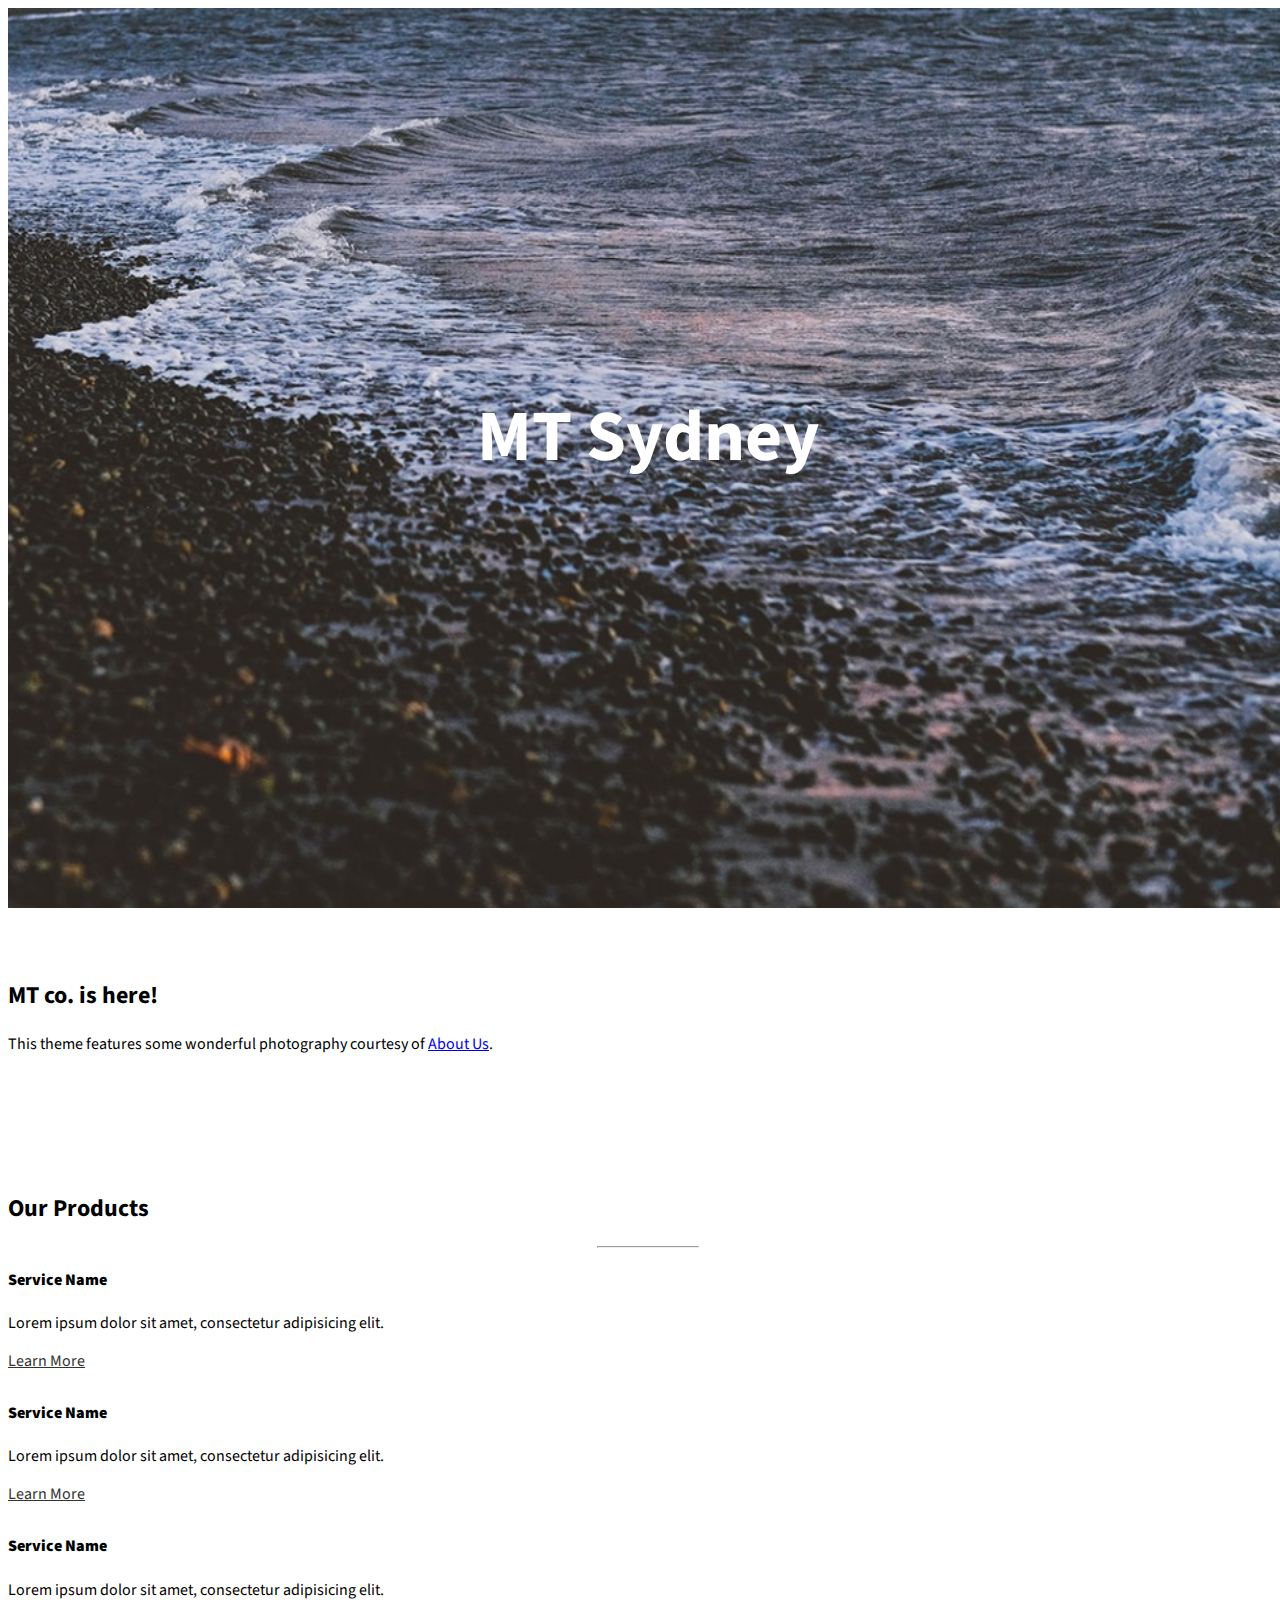
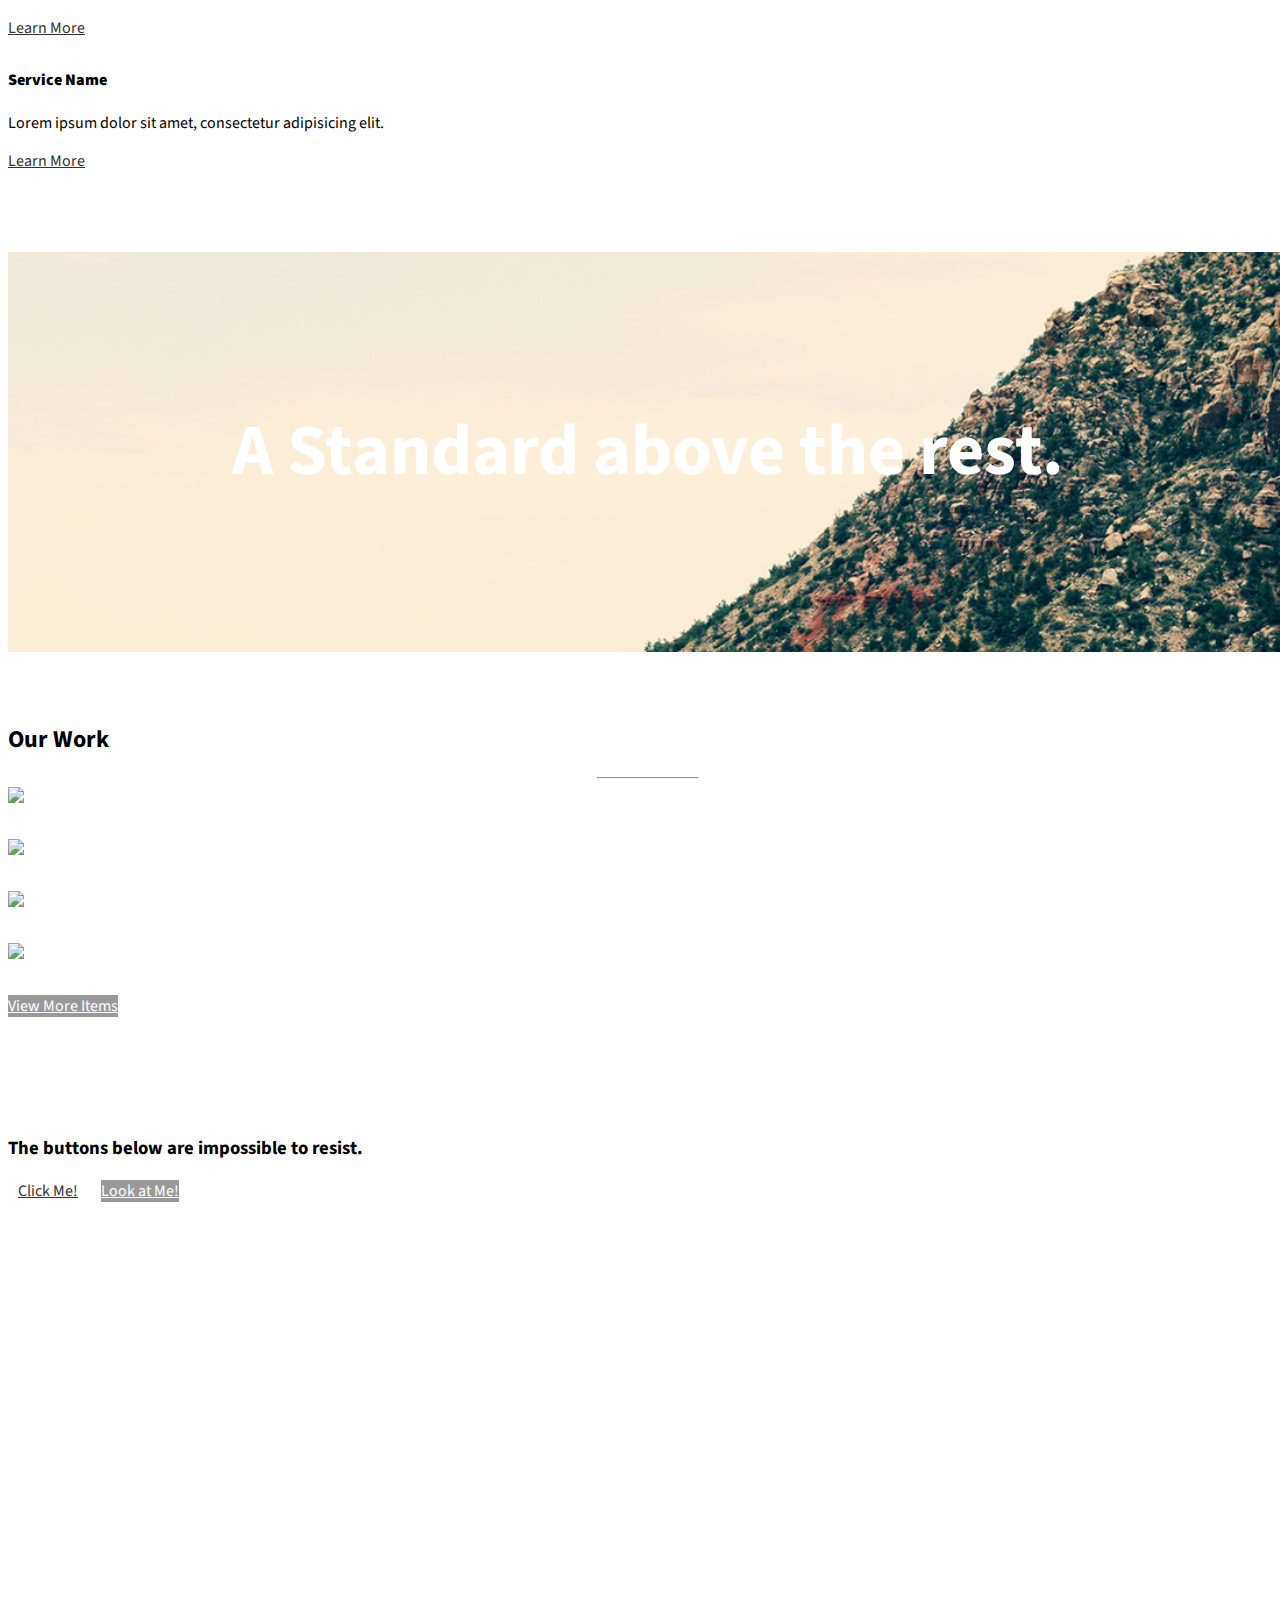
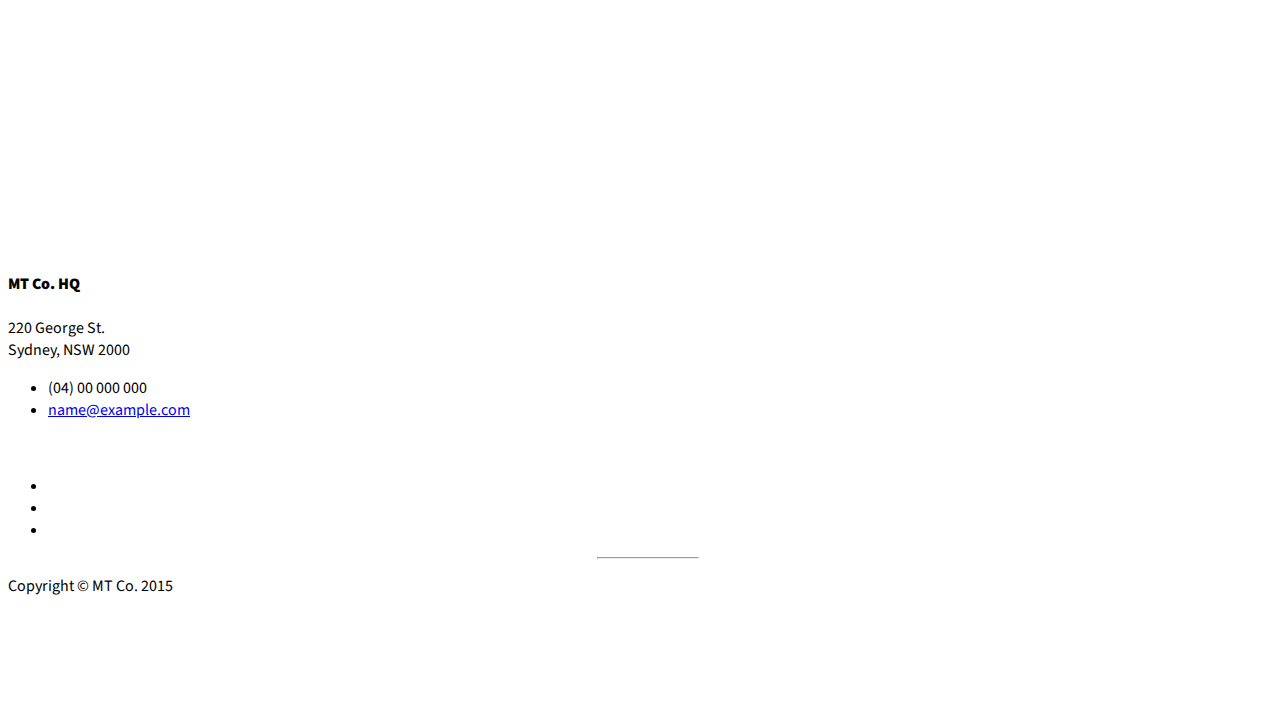
==== index.html @ 74e3252c "index.html" ====
<!DOCTYPE html>
<html lang="en">

<head>

    <meta charset="utf-8">
    <meta http-equiv="X-UA-Compatible" content="IE=edge">
    <meta name="viewport" content="width=device-width, initial-scale=1">
    <meta name="description" content="">
    <meta name="author" content="">

    <title>MT Co.</title>

    <!-- Bootstrap Core CSS -->
    <link href="css/bootstrap.min.css" rel="stylesheet">

    <!-- Custom CSS -->
    <link href="css/stylish-portfolio.css" rel="stylesheet">

    <!-- Custom Fonts -->
    <link href="font-awesome/css/font-awesome.min.css" rel="stylesheet" type="text/css">
    <link href="http://fonts.googleapis.com/css?family=Source+Sans+Pro:300,400,700,300italic,400italic,700italic" rel="stylesheet" type="text/css">

    <!-- Favicon -->
    <link rel="shortcut icon" type="image/x-icon" href="/leaf.ico"/>

    <!-- HTML5 Shim and Respond.js IE8 support of HTML5 elements and media queries -->
    <!-- WARNING: Respond.js doesn't work if you view the page via file:// -->
    <!--[if lt IE 9]>
        <script src="https://oss.maxcdn.com/libs/html5shiv/3.7.0/html5shiv.js"></script>
        <script src="https://oss.maxcdn.com/libs/respond.js/1.4.2/respond.min.js"></script>
    <![endif]-->

</head>

<body>

    <!-- Navigation -->
    <a id="menu-toggle" href="#" class="btn btn-dark btn-lg toggle"><i class="fa fa-bars"></i></a>
    <nav id="sidebar-wrapper">
        <ul class="sidebar-nav">
            <a id="menu-close" href="#" class="btn btn-light btn-lg pull-right toggle"><i class="fa fa-times"></i></a>
            <li class="sidebar-brand">
                <a href="#top"  onclick = $("#menu-close").click(); >Start Bootstrap</a>
            </li>
            <li>
                <a href="#top" onclick = $("#menu-close").click(); >Home</a>
            </li>
            <li>
                <a href="#about" onclick = $("#menu-close").click(); >About</a>
            </li>
            <li>
                <a href="#services" onclick = $("#menu-close").click(); >Services</a>
            </li>
            <li>
                <a href="#portfolio" onclick = $("#menu-close").click(); >Portfolio</a>
            </li>
            <li>
                <a href="#contact" onclick = $("#menu-close").click(); >Contact</a>
            </li>
        </ul>
    </nav>

    <!-- Header -->
    <header id="top" class="header">
        <div class="text-vertical-center">
            <h1>MT Sydney</h1>
            <h3></h3>
            <br>
            <!-- Commenting this out - to be added back in
            <a href="#about" class="btn btn-dark btn-lg">Find Out More</a>
                -->
        </div>
    </header>

    <!-- About -->
    <section id="about" class="about">
        <div class="container">
            <div class="row">
                <div class="col-lg-12 text-center">
                    <h2>MT co. is here!</h2>
                    <p class="lead">This theme features some wonderful photography courtesy of <a target="_blank" href="/about.html">About Us</a>.</p>
                </div>
            </div>
            <!-- /.row -->
        </div>
        <!-- /.container -->
    </section>

    <!-- Services -->
    <!-- The circle icons use Font Awesome's stacked icon classes. For more information, visit http://fontawesome.io/examples/ -->
    <section id="services" class="services bg-primary">
        <div class="container">
            <div class="row text-center">
                <div class="col-lg-10 col-lg-offset-1">
                    <h2>Our Products</h2>
                    <hr class="small">
                    <div class="row">
                        <div class="col-md-3 col-sm-6">
                            <div class="service-item">
                                <span class="fa-stack fa-4x">
                                <i class="fa fa-circle fa-stack-2x"></i>
                                <i class="fa fa-cloud fa-stack-1x text-primary"></i>
                            </span>
                                <h4>
                                    <strong>Service Name</strong>
                                </h4>
                                <p>Lorem ipsum dolor sit amet, consectetur adipisicing elit.</p>
                                <a href="#" class="btn btn-light">Learn More</a>
                            </div>
                        </div>
                        <div class="col-md-3 col-sm-6">
                            <div class="service-item">
                                <span class="fa-stack fa-4x">
                                <i class="fa fa-circle fa-stack-2x"></i>
                                <i class="fa fa-compass fa-stack-1x text-primary"></i>
                            </span>
                                <h4>
                                    <strong>Service Name</strong>
                                </h4>
                                <p>Lorem ipsum dolor sit amet, consectetur adipisicing elit.</p>
                                <a href="#" class="btn btn-light">Learn More</a>
                            </div>
                        </div>
                        <div class="col-md-3 col-sm-6">
                            <div class="service-item">
                                <span class="fa-stack fa-4x">
                                <i class="fa fa-circle fa-stack-2x"></i>
                                <i class="fa fa-flask fa-stack-1x text-primary"></i>
                            </span>
                                <h4>
                                    <strong>Service Name</strong>
                                </h4>
                                <p>Lorem ipsum dolor sit amet, consectetur adipisicing elit.</p>
                                <a href="#" class="btn btn-light">Learn More</a>
                            </div>
                        </div>
                        <div class="col-md-3 col-sm-6">
                            <div class="service-item">
                                <span class="fa-stack fa-4x">
                                <i class="fa fa-circle fa-stack-2x"></i>
                                <i class="fa fa-shield fa-stack-1x text-primary"></i>
                            </span>
                                <h4>
                                    <strong>Service Name</strong>
                                </h4>
                                <p>Lorem ipsum dolor sit amet, consectetur adipisicing elit.</p>
                                <a href="#" class="btn btn-light">Learn More</a>
                            </div>
                        </div>
                    </div>
                    <!-- /.row (nested) -->
                </div>
                <!-- /.col-lg-10 -->
            </div>
            <!-- /.row -->
        </div>
        <!-- /.container -->
    </section>

    <!-- Callout -->
    <aside class="callout">
        <div class="text-vertical-center">
            <h1>A Standard above the rest.</h1>
        </div>
    </aside>

    <!-- Portfolio -->
    <section id="portfolio" class="portfolio">
        <div class="container">
            <div class="row">
                <div class="col-lg-10 col-lg-offset-1 text-center">
                    <h2>Our Work</h2>
                    <hr class="small">
                    <div class="row">
                        <div class="col-md-6">
                            <div class="portfolio-item">
                                <a href="#">
                                    <img class="img-portfolio img-responsive" src="img/portfolio-1.jpg">
                                </a>
                            </div>
                        </div>
                        <div class="col-md-6">
                            <div class="portfolio-item">
                                <a href="#">
                                    <img class="img-portfolio img-responsive" src="img/portfolio-2.jpg">
                                </a>
                            </div>
                        </div>
                        <div class="col-md-6">
                            <div class="portfolio-item">
                                <a href="#">
                                    <img class="img-portfolio img-responsive" src="img/portfolio-3.jpg">
                                </a>
                            </div>
                        </div>
                        <div class="col-md-6">
                            <div class="portfolio-item">
                                <a href="#">
                                    <img class="img-portfolio img-responsive" src="img/portfolio-4.jpg">
                                </a>
                            </div>
                        </div>
                    </div>
                    <!-- /.row (nested) -->
                    <a href="#" class="btn btn-dark">View More Items</a>
                </div>
                <!-- /.col-lg-10 -->
            </div>
            <!-- /.row -->
        </div>
        <!-- /.container -->
    </section>

    <!-- Call to Action -->
    <aside class="call-to-action bg-primary">
        <div class="container">
            <div class="row">
                <div class="col-lg-12 text-center">
                    <h3>The buttons below are impossible to resist.</h3>
                    <a href="#" class="btn btn-lg btn-light">Click Me!</a>
                    <a href="#" class="btn btn-lg btn-dark">Look at Me!</a>
                </div>
            </div>
        </div>
    </aside>

    <!-- Map -->
    <section id="contact" class="map">
        <iframe width="100%" height="100%" frameborder="0" scrolling="no" marginheight="0" marginwidth="0" src="https://maps.google.com/maps?f=q&amp;source=s_q&amp;hl=en&amp;geocode=&amp;q=Twitter,+Inc.,+Market+Street,+San+Francisco,+CA&amp;aq=0&amp;oq=twitter&amp;sll=28.659344,-81.187888&amp;sspn=0.128789,0.264187&amp;ie=UTF8&amp;hq=Twitter,+Inc.,+Market+Street,+San+Francisco,+CA&amp;t=m&amp;z=15&amp;iwloc=A&amp;output=embed"></iframe>
        <br />
        <small>
            <a href="https://maps.google.com/maps?f=q&amp;source=embed&amp;hl=en&amp;geocode=&amp;q=Twitter,+Inc.,+Market+Street,+San+Francisco,+CA&amp;aq=0&amp;oq=twitter&amp;sll=28.659344,-81.187888&amp;sspn=0.128789,0.264187&amp;ie=UTF8&amp;hq=Twitter,+Inc.,+Market+Street,+San+Francisco,+CA&amp;t=m&amp;z=15&amp;iwloc=A"></a>
        </small>
        </iframe>
    </section>

    <!-- Footer -->
    <footer>
        <div class="container">
            <div class="row">
                <div class="col-lg-10 col-lg-offset-1 text-center">
                    <h4><strong>MT Co. HQ</strong>
                    </h4>
                    <p>220 George St.<br>Sydney, NSW 2000</p>
                    <ul class="list-unstyled">
                        <li><i class="fa fa-phone fa-fw"></i> (04) 00 000 000</li>
                        <li><i class="fa fa-envelope-o fa-fw"></i>  <a href="mailto:name@example.com">name@example.com</a>
                        </li>
                    </ul>
                    <br>
                    <ul class="list-inline">
                        <li>
                            <a href="#"><i class="fa fa-facebook fa-fw fa-3x"></i></a>
                        </li>
                        <li>
                            <a href="#"><i class="fa fa-twitter fa-fw fa-3x"></i></a>
                        </li>
                        <li>
                            <a href="#"><i class="fa fa-dribbble fa-fw fa-3x"></i></a>
                        </li>
                    </ul>
                    <hr class="small">
                    <p class="text-muted">Copyright &copy; MT Co. 2015</p>
                </div>
            </div>
        </div>
    </footer>

    <!-- jQuery -->
    <script src="js/jquery.js"></script>

    <!-- Bootstrap Core JavaScript -->
    <script src="js/bootstrap.min.js"></script>

    <!-- Custom Theme JavaScript -->
    <script>
    // Closes the sidebar menu
    $("#menu-close").click(function(e) {
        e.preventDefault();
        $("#sidebar-wrapper").toggleClass("active");
    });

    // Opens the sidebar menu
    $("#menu-toggle").click(function(e) {
        e.preventDefault();
        $("#sidebar-wrapper").toggleClass("active");
    });

    // Scrolls to the selected menu item on the page
    $(function() {
        $('a[href*=#]:not([href=#])').click(function() {
            if (location.pathname.replace(/^\//, '') == this.pathname.replace(/^\//, '') || location.hostname == this.hostname) {

                var target = $(this.hash);
                target = target.length ? target : $('[name=' + this.hash.slice(1) + ']');
                if (target.length) {
                    $('html,body').animate({
                        scrollTop: target.offset().top
                    }, 1000);
                    return false;
                }
            }
        });
    });
    </script>

</body>

</html>
---- css/stylish-portfolio.css ----
/*!
 * Start Bootstrap - Stylish Portfolio Bootstrap Theme (http://startbootstrap.com)
 * Code licensed under the Apache License v2.0.
 * For details, see http://www.apache.org/licenses/LICENSE-2.0.
 */

/* Global Styles */

html,
body {
    width: 100%;
    height: 100%;
}

body {
    font-family: "Source Sans Pro","Helvetica Neue",Helvetica,Arial,sans-serif;
}

.text-vertical-center {
    display: table-cell;
    text-align: center;
    vertical-align: middle;
}

.text-vertical-center h1 {
    margin: 0;
    padding: 0;
    font-size: 4.5em;
    font-weight: 700;
    color: #fff;
    border-color: #000;
    border-width: 4px;
}

/* Custom Button Styles */

.btn-dark {
    border-radius: 0;
    color: #fff;
    background-color: rgba(0,0,0,0.4);
}

.btn-dark:hover,
.btn-dark:focus,
.btn-dark:active {
    color: #fff;
    background-color: rgba(0,0,0,0.7);
}

.btn-light {
    border-radius: 0;
    color: #333;
    background-color: rgb(255,255,255);
}

.btn-light:hover,
.btn-light:focus,
.btn-light:active {
    color: #333;
    background-color: rgba(255,255,255,0.8);
}

/* Custom Horizontal Rule */

hr.small {
    max-width: 100px;
}

/* Side Menu */

#sidebar-wrapper {
    z-index: 1000;
    position: fixed;
    right: 0;
    width: 250px;
    height: 100%;
    margin-right: -250px;
    overflow-y: auto;
    background: #222;
    -webkit-transition: all 0.4s ease 0s;
    -moz-transition: all 0.4s ease 0s;
    -ms-transition: all 0.4s ease 0s;
    -o-transition: all 0.4s ease 0s;
    transition: all 0.4s ease 0s;
}

.sidebar-nav {
    position: absolute;
    top: 0;
    width: 250px;
    margin: 0;
    padding: 0;
    list-style: none;
}

.sidebar-nav li {
    text-indent: 20px;
    line-height: 40px;
}

.sidebar-nav li a {
    display: block;
    text-decoration: none;
    color: #999;
}

.sidebar-nav li a:hover {
    text-decoration: none;
    color: #fff;
    background: rgba(255,255,255,0.2);
}

.sidebar-nav li a:active,
.sidebar-nav li a:focus {
    text-decoration: none;
}

.sidebar-nav > .sidebar-brand {
    height: 55px;
    font-size: 18px;
    line-height: 55px;
}

.sidebar-nav > .sidebar-brand a {
    color: #999;
}

.sidebar-nav > .sidebar-brand a:hover {
    color: #fff;
    background: none;
}

#menu-toggle {
    z-index: 1;
    position: fixed;
    top: 0;
    right: 0;
}

#sidebar-wrapper.active {
    right: 250px;
    width: 250px;
    -webkit-transition: all 0.4s ease 0s;
    -moz-transition: all 0.4s ease 0s;
    -ms-transition: all 0.4s ease 0s;
    -o-transition: all 0.4s ease 0s;
    transition: all 0.4s ease 0s;
}

.toggle {
    margin: 5px 5px 0 0;
}

/* Header */

.header {
    display: table;
    position: relative;
    width: 100%;
    height: 100%;
    background: url(../img/bg1.jpg) no-repeat center center scroll;
    -webkit-background-size: cover;
    -moz-background-size: cover;
    background-size: cover;
    -o-background-size: cover;
}

/* About */

.about {
    padding: 50px 0;
}

/* Services */

.services {
    padding: 50px 0;
}

.service-item {
    margin-bottom: 30px;
}

/* Callout */

.callout {
    display: table;
    width: 100%;
    height: 400px;
    color: #fff;
    background: url(../img/callout1.jpg) no-repeat center center scroll;
    -webkit-background-size: cover;
    -moz-background-size: cover;
    background-size: cover;
    -o-background-size: cover;
}

/* Portfolio */

.portfolio {
    padding: 50px 0;
}

.portfolio-item {
    margin-bottom: 30px;
}

.img-portfolio {
    margin: 0 auto;
}

.img-portfolio:hover {
    opacity: 0.8;
}

/* Call to Action */

.call-to-action {
    padding: 50px 0;
}

.call-to-action .btn {
    margin: 10px;
}

/* Map */

.map {
    height: 500px;
}

@media(max-width:768px) {
    .map {
        height: 75%;
    }
}

/* Footer */

footer {
    padding: 100px 0;
}
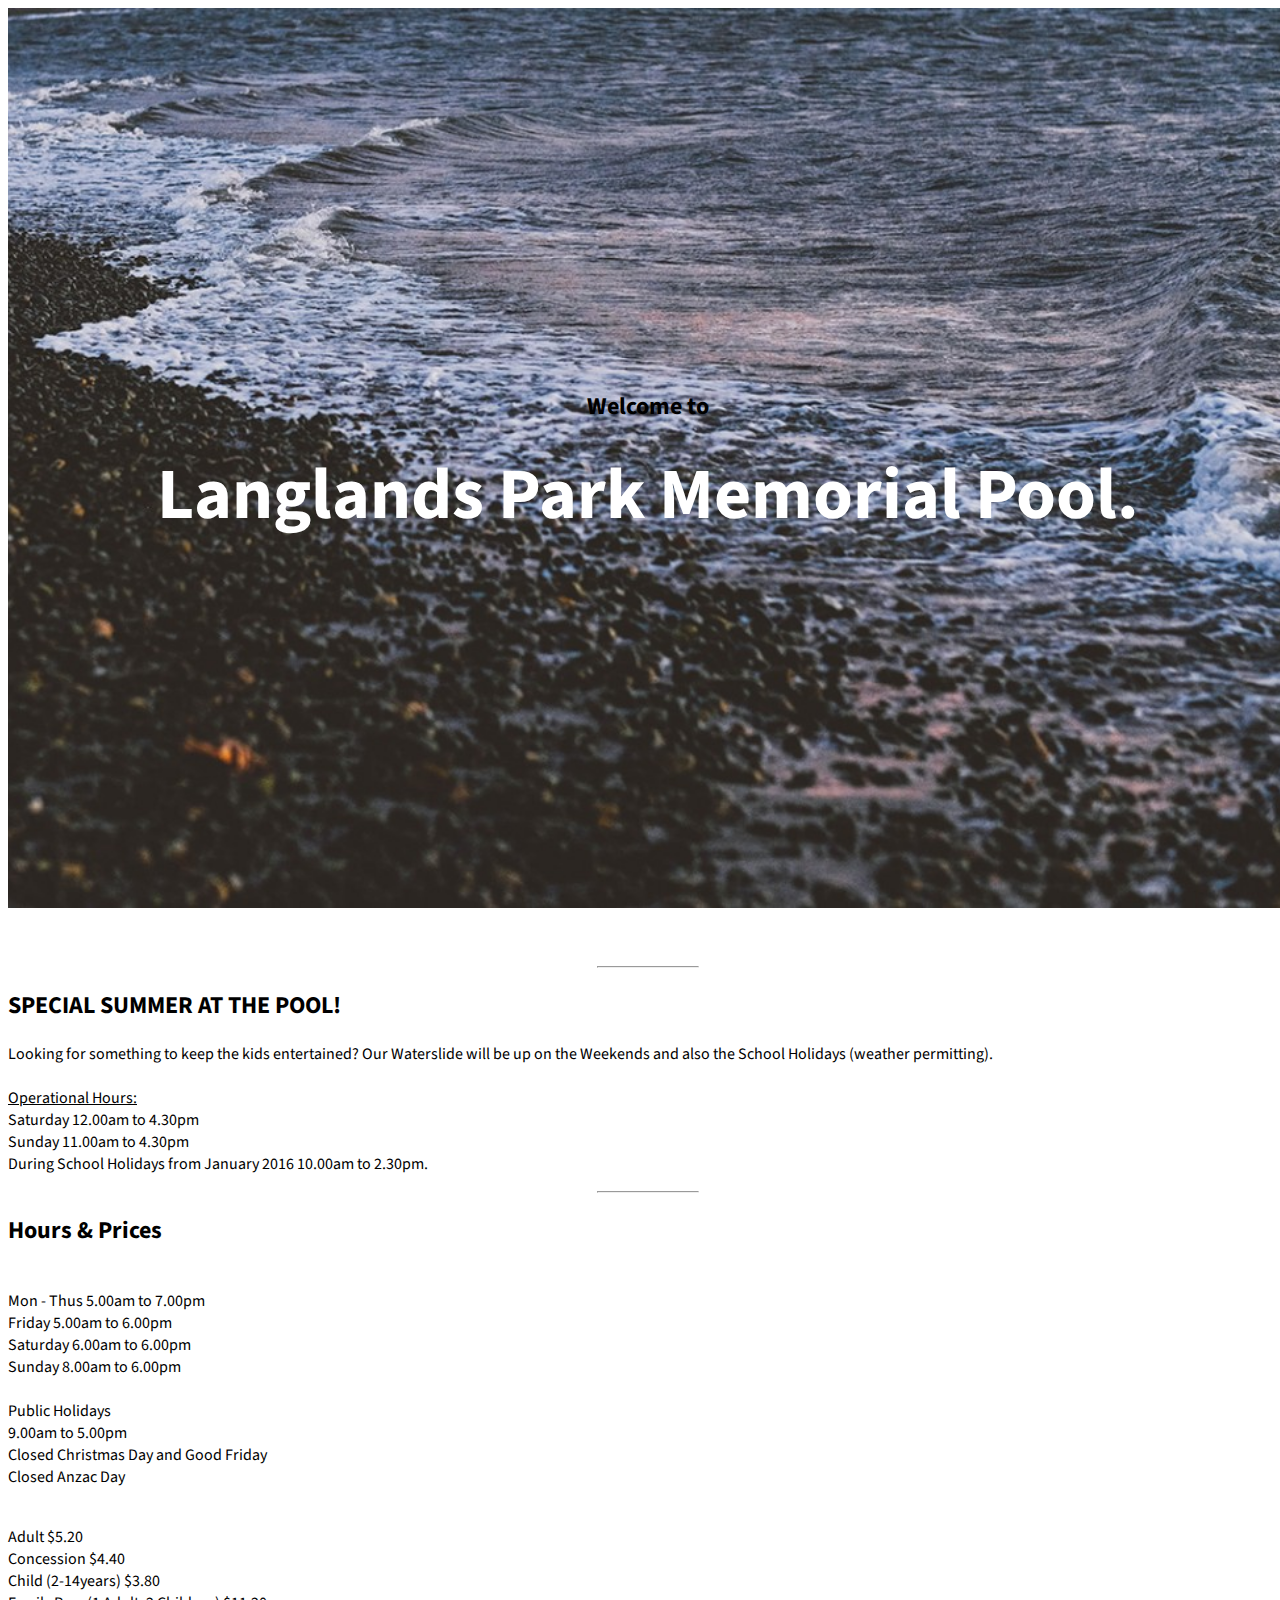
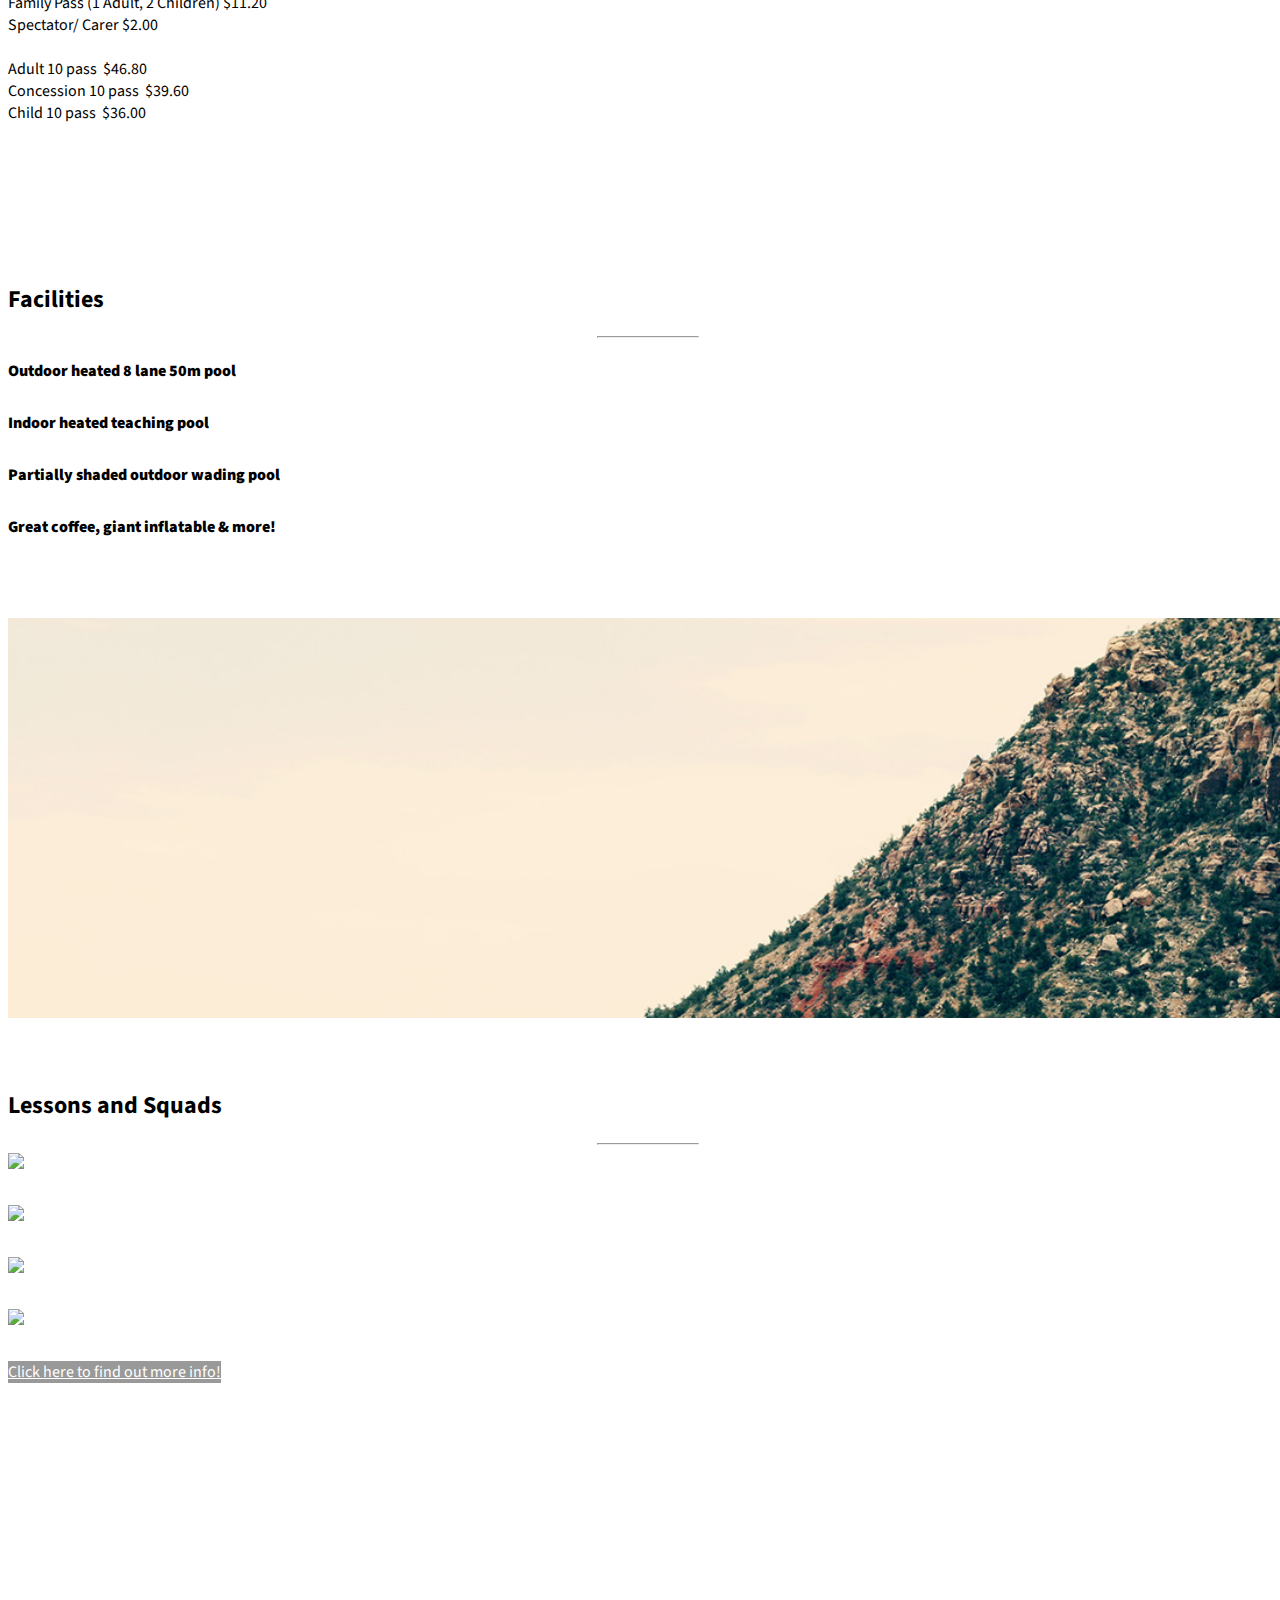
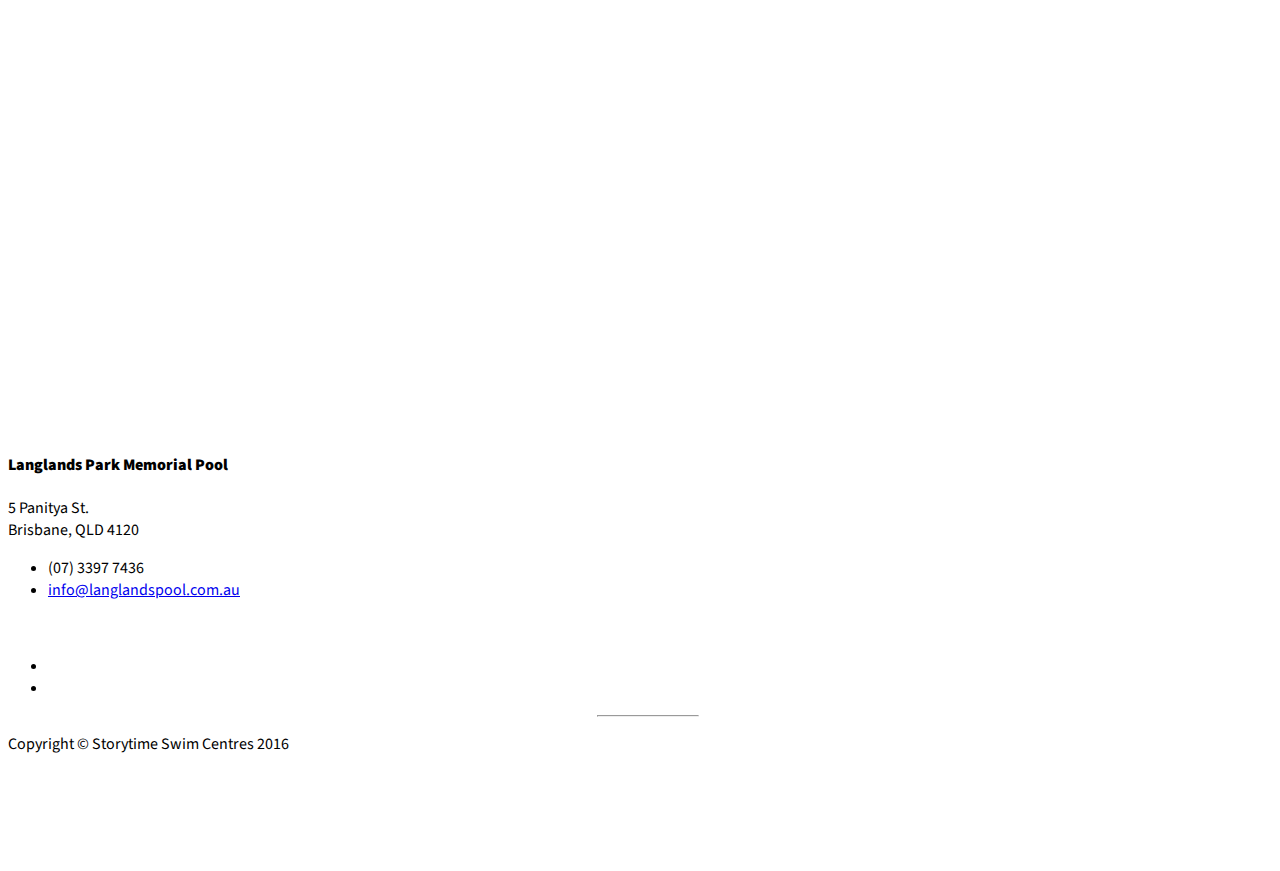
==== commit e583ae9e: "Update index.html" ====
--- a/index.html
+++ b/index.html
@@ -9,17 +9,18 @@
     <meta name="description" content="">
     <meta name="author" content="">
 
-    <title>MT Co.</title>
+    <title>Home | Langlands Park Memorial Pool</title>
 
     <!-- Bootstrap Core CSS -->
     <link href="css/bootstrap.min.css" rel="stylesheet">
 
     <!-- Custom CSS -->
-    <link href="css/stylish-portfolio.css" rel="stylesheet">
+    <link href="css/custom.css" rel="stylesheet">
 
     <!-- Custom Fonts -->
     <link href="font-awesome/css/font-awesome.min.css" rel="stylesheet" type="text/css">
     <link href="http://fonts.googleapis.com/css?family=Source+Sans+Pro:300,400,700,300italic,400italic,700italic" rel="stylesheet" type="text/css">
+    <link href='https://fonts.googleapis.com/css?family=Lobster' rel='stylesheet' type='text/css'>
 
     <!-- Favicon -->
     <link rel="shortcut icon" type="image/x-icon" href="/leaf.ico"/>
@@ -41,50 +42,81 @@
         <ul class="sidebar-nav">
             <a id="menu-close" href="#" class="btn btn-light btn-lg pull-right toggle"><i class="fa fa-times"></i></a>
             <li class="sidebar-brand">
-                <a href="#top"  onclick = $("#menu-close").click(); >Start Bootstrap</a>
-            </li>
-            <li>
-                <a href="#top" onclick = $("#menu-close").click(); >Home</a>
-            </li>
-            <li>
-                <a href="#about" onclick = $("#menu-close").click(); >About</a>
-            </li>
-            <li>
-                <a href="#services" onclick = $("#menu-close").click(); >Services</a>
-            </li>
-            <li>
-                <a href="#portfolio" onclick = $("#menu-close").click(); >Portfolio</a>
+                <a href="#top"  onclick = $("#menu-close").click(); >Home</a>
+            </li>
+            <li>
+                <a href="#about" onclick = $("#menu-close").click(); >Hours & Prices</a>
+            </li>
+            <li>
+                <a href="#services" onclick = $("#menu-close").click(); >Facilities</a>
+            </li>
+            <li>
+                <a href="#tuition" onclick = $("#menu-close").click(); >Lessons & Squads</a>
+            </li>
+            <li>
+                <a href="/news.html" onclick = $("#menu-close").click(); >News</a>
             </li>
             <li>
                 <a href="#contact" onclick = $("#menu-close").click(); >Contact</a>
             </li>
         </ul>
-    </nav>
+    </nav> 
 
     <!-- Header -->
-    <header id="top" class="header">
-        <div class="text-vertical-center">
-            <h1>MT Sydney</h1>
-            <h3></h3>
-            <br>
-            <!-- Commenting this out - to be added back in
-            <a href="#about" class="btn btn-dark btn-lg">Find Out More</a>
-                -->
-        </div>
-    </header>
+    <header id="top" class="header">           
+            <div class="text-vertical-center">
+                <br><h2>Welcome to</h2><h1>Langlands Park Memorial Pool.</h1>
+                <br>
+                <!-- <a href="/about.html" class="btn btn-dark btn-lg">What's been happening?</a> -->
+            </div>
+    </header>   
 
     <!-- About -->
     <section id="about" class="about">
         <div class="container">
             <div class="row">
                 <div class="col-lg-12 text-center">
-                    <h2>MT co. is here!</h2>
-                    <p class="lead">This theme features some wonderful photography courtesy of <a target="_blank" href="/about.html">About Us</a>.</p>
+                    <hr class="small">
+                        <h2>SPECIAL SUMMER AT THE POOL!</h2>
+                        <p class="lead">Looking for something to keep the kids entertained? Our Waterslide will be up on the Weekends and also the School Holidays (weather permitting). 
+                        <br>
+                        <br><u>Operational Hours:</u>
+                        <br>Saturday     12.00am to 4.30pm
+                        <br>Sunday   11.00am to 4.30pm
+                        <br>During School Holidays from January 2016     10.00am to 2.30pm.</p>
+                        <hr class="small">
+                        <h2>Hours & Prices</h2>
+                    <div class="col-md-6 text-center">
+                        <p class="lead">
+                            <br>Mon - Thus 5.00am to 7.00pm 
+                            <br>Friday 5.00am to 6.00pm 
+                            <br>Saturday 6.00am to 6.00pm 
+                            <br>Sunday 8.00am to 6.00pm 
+                            <br>
+                            <br>Public Holidays 
+                            <br>9.00am to 5.00pm
+                            <br>Closed Christmas Day and Good Friday
+                            <br>Closed Anzac Day
+                        </p>
+                    </div>
+                    <div class="col-md-6 text-center">
+                        <p class="lead">
+                            <br>Adult $5.20
+                            <br>Concession $4.40 
+                            <br>Child (2-14years) $3.80
+                            <br>Family Pass (1 Adult, 2 Children) $11.20 
+                            <br>Spectator/ Carer  $2.00 
+                            <br>
+                            <br>Adult 10 pass &nbsp;$46.80 
+                            <br>Concession 10 pass &nbsp;$39.60 
+                            <br>Child 10 pass   &nbsp;$36.00 
+                            <br>
+                            <br>
+                        </p>
+                    </div>
                 </div>
             </div>
-            <!-- /.row -->
         </div>
-        <!-- /.container -->
     </section>
 
     <!-- Services -->
@@ -93,59 +125,59 @@
         <div class="container">
             <div class="row text-center">
                 <div class="col-lg-10 col-lg-offset-1">
-                    <h2>Our Products</h2>
+                    <h2>Facilities</h2>
                     <hr class="small">
                     <div class="row">
                         <div class="col-md-3 col-sm-6">
                             <div class="service-item">
                                 <span class="fa-stack fa-4x">
                                 <i class="fa fa-circle fa-stack-2x"></i>
-                                <i class="fa fa-cloud fa-stack-1x text-primary"></i>
+                                <i class="fa fa-sliders fa-stack-1x text-primary"></i>
                             </span>
                                 <h4>
-                                    <strong>Service Name</strong>
+                                    <strong>Outdoor heated 8 lane 50m pool</strong>
                                 </h4>
-                                <p>Lorem ipsum dolor sit amet, consectetur adipisicing elit.</p>
-                                <a href="#" class="btn btn-light">Learn More</a>
+                                <!-- <p>Lorem ipsum dolor sit amet, consectetur adipisicing elit.</p>
+                                <a href="#" class="btn btn-light">Learn More</a> -->
                             </div>
                         </div>
                         <div class="col-md-3 col-sm-6">
                             <div class="service-item">
                                 <span class="fa-stack fa-4x">
                                 <i class="fa fa-circle fa-stack-2x"></i>
-                                <i class="fa fa-compass fa-stack-1x text-primary"></i>
+                                <i class="fa fa-users fa-stack-1x text-primary"></i>
                             </span>
                                 <h4>
-                                    <strong>Service Name</strong>
+                                    <strong>Indoor heated teaching pool</strong>
                                 </h4>
-                                <p>Lorem ipsum dolor sit amet, consectetur adipisicing elit.</p>
-                                <a href="#" class="btn btn-light">Learn More</a>
+                                <!-- <p>Lorem ipsum dolor sit amet, consectetur adipisicing elit.</p>
+                                <a href="#" class="btn btn-light">Learn More</a> -->
                             </div>
                         </div>
                         <div class="col-md-3 col-sm-6">
                             <div class="service-item">
                                 <span class="fa-stack fa-4x">
                                 <i class="fa fa-circle fa-stack-2x"></i>
-                                <i class="fa fa-flask fa-stack-1x text-primary"></i>
+                                <i class="fa fa-life-ring fa-stack-1x text-primary"></i>
                             </span>
                                 <h4>
-                                    <strong>Service Name</strong>
+                                    <strong>Partially shaded outdoor wading pool</strong>
                                 </h4>
-                                <p>Lorem ipsum dolor sit amet, consectetur adipisicing elit.</p>
-                                <a href="#" class="btn btn-light">Learn More</a>
+                                <!-- <p>Lorem ipsum dolor sit amet, consectetur adipisicing elit.</p>
+                                <a href="#" class="btn btn-light">Learn More</a> -->
                             </div>
                         </div>
                         <div class="col-md-3 col-sm-6">
                             <div class="service-item">
                                 <span class="fa-stack fa-4x">
                                 <i class="fa fa-circle fa-stack-2x"></i>
-                                <i class="fa fa-shield fa-stack-1x text-primary"></i>
+                                <i class="fa fa-coffee fa-stack-1x text-primary"></i>
                             </span>
                                 <h4>
-                                    <strong>Service Name</strong>
+                                    <strong>Great coffee, giant inflatable & more!</strong>
                                 </h4>
-                                <p>Lorem ipsum dolor sit amet, consectetur adipisicing elit.</p>
-                                <a href="#" class="btn btn-light">Learn More</a>
+                                <!-- <p>Lorem ipsum dolor sit amet, consectetur adipisicing elit.</p>
+                                <a href="#" class="btn btn-light">Learn More</a> -->
                             </div>
                         </div>
                     </div>
@@ -159,51 +191,51 @@
     </section>
 
     <!-- Callout -->
-    <aside class="callout">
-        <div class="text-vertical-center">
-            <h1>A Standard above the rest.</h1>
-        </div>
-    </aside>
-
-    <!-- Portfolio -->
-    <section id="portfolio" class="portfolio">
+    <section id="tuition">
+        <aside class="callout">
+            <div class="text-vertical-center">
+            </div>
+        </aside>
+    </section>
+
+    <!-- Tuition -->
+    <section id="tuition" class="portfolio">
         <div class="container">
             <div class="row">
                 <div class="col-lg-10 col-lg-offset-1 text-center">
-                    <h2>Our Work</h2>
+                    <h2>Lessons and Squads</h2>
                     <hr class="small">
                     <div class="row">
                         <div class="col-md-6">
                             <div class="portfolio-item">
-                                <a href="#">
+                                <a href="/tuition.html#lessons">
                                     <img class="img-portfolio img-responsive" src="img/portfolio-1.jpg">
                                 </a>
                             </div>
                         </div>
                         <div class="col-md-6">
                             <div class="portfolio-item">
-                                <a href="#">
+                                <a href="/tuition.html#juniorsquads">
                                     <img class="img-portfolio img-responsive" src="img/portfolio-2.jpg">
                                 </a>
                             </div>
                         </div>
                         <div class="col-md-6">
                             <div class="portfolio-item">
-                                <a href="#">
+                                <a href="/tuition.html#squads">
                                     <img class="img-portfolio img-responsive" src="img/portfolio-3.jpg">
-                                </a>
                             </div>
                         </div>
                         <div class="col-md-6">
                             <div class="portfolio-item">
-                                <a href="#">
+                                <a href="/tuition.html#adultlessons">
                                     <img class="img-portfolio img-responsive" src="img/portfolio-4.jpg">
                                 </a>
                             </div>
                         </div>
                     </div>
                     <!-- /.row (nested) -->
-                    <a href="#" class="btn btn-dark">View More Items</a>
+                    <a href="" class="btn btn-dark">Click here to find out more info!</a> 
                 </div>
                 <!-- /.col-lg-10 -->
             </div>
@@ -212,25 +244,12 @@
         <!-- /.container -->
     </section>
 
-    <!-- Call to Action -->
-    <aside class="call-to-action bg-primary">
-        <div class="container">
-            <div class="row">
-                <div class="col-lg-12 text-center">
-                    <h3>The buttons below are impossible to resist.</h3>
-                    <a href="#" class="btn btn-lg btn-light">Click Me!</a>
-                    <a href="#" class="btn btn-lg btn-dark">Look at Me!</a>
-                </div>
-            </div>
-        </div>
-    </aside>
-
     <!-- Map -->
     <section id="contact" class="map">
-        <iframe width="100%" height="100%" frameborder="0" scrolling="no" marginheight="0" marginwidth="0" src="https://maps.google.com/maps?f=q&amp;source=s_q&amp;hl=en&amp;geocode=&amp;q=Twitter,+Inc.,+Market+Street,+San+Francisco,+CA&amp;aq=0&amp;oq=twitter&amp;sll=28.659344,-81.187888&amp;sspn=0.128789,0.264187&amp;ie=UTF8&amp;hq=Twitter,+Inc.,+Market+Street,+San+Francisco,+CA&amp;t=m&amp;z=15&amp;iwloc=A&amp;output=embed"></iframe>
+        <iframe width="100%" height="100%" frameborder="0" scrolling="no" marginheight="0" marginwidth="0" src="https://www.google.com/maps/embed/v1/place?q=place_id:Ei01IFBhbml0eWEgU3QsIEdyZWVuc2xvcGVzIFFMRCA0MTIwLCBBdXN0cmFsaWE&key=AIzaSyB8RMGSIqha8WCF9WkzuUffx4-AxcNEzUE"></iframe>
         <br />
         <small>
-            <a href="https://maps.google.com/maps?f=q&amp;source=embed&amp;hl=en&amp;geocode=&amp;q=Twitter,+Inc.,+Market+Street,+San+Francisco,+CA&amp;aq=0&amp;oq=twitter&amp;sll=28.659344,-81.187888&amp;sspn=0.128789,0.264187&amp;ie=UTF8&amp;hq=Twitter,+Inc.,+Market+Street,+San+Francisco,+CA&amp;t=m&amp;z=15&amp;iwloc=A"></a>
+            <a href="https://www.google.com/maps/embed/v1/place?q=place_id:Ei01IFBhbml0eWEgU3QsIEdyZWVuc2xvcGVzIFFMRCA0MTIwLCBBdXN0cmFsaWE&key=AIzaSyB8RMGSIqha8WCF9WkzuUffx4-AxcNEzUE"></a>
         </small>
         </iframe>
     </section>
@@ -240,28 +259,25 @@
         <div class="container">
             <div class="row">
                 <div class="col-lg-10 col-lg-offset-1 text-center">
-                    <h4><strong>MT Co. HQ</strong>
+                    <h4><strong>Langlands Park Memorial Pool</strong>
                     </h4>
-                    <p>220 George St.<br>Sydney, NSW 2000</p>
+                    <p>5 Panitya St.<br>Brisbane, QLD 4120</p>
                     <ul class="list-unstyled">
-                        <li><i class="fa fa-phone fa-fw"></i> (04) 00 000 000</li>
-                        <li><i class="fa fa-envelope-o fa-fw"></i>  <a href="mailto:name@example.com">name@example.com</a>
+                        <li><i class="fa fa-phone fa-fw"></i>(07) 3397 7436</li>
+                        <li><i class="fa fa-envelope-o fa-fw"></i>  <a href="mailto:info@langlandspool.com.au">info@langlandspool.com.au</a>
                         </li>
                     </ul>
                     <br>
                     <ul class="list-inline">
                         <li>
-                            <a href="#"><i class="fa fa-facebook fa-fw fa-3x"></i></a>
+                            <a href="https://www.facebook.com/Langlands-Park-Memorial-Pool-1642697295963196/" target="_blank"><i class="fa fa-facebook fa-fw fa-3x"></i></a>
                         </li>
                         <li>
-                            <a href="#"><i class="fa fa-twitter fa-fw fa-3x"></i></a>
-                        </li>
-                        <li>
-                            <a href="#"><i class="fa fa-dribbble fa-fw fa-3x"></i></a>
+                            <a href="https://www.instagram.com/swimlpmp/" target="_blank"><i class="fa fa-instagram fa-fw fa-3x"></i></a>
                         </li>
                     </ul>
                     <hr class="small">
-                    <p class="text-muted">Copyright &copy; MT Co. 2015</p>
+                    <p class="text-muted">Copyright &copy; Storytime Swim Centres 2016</p>
                 </div>
             </div>
         </div>
--- a/css/custom.css
+++ b/css/custom.css
@@ -0,0 +1,270 @@
+/*!
+ * Start Bootstrap - Stylish Portfolio Bootstrap Theme (http://startbootstrap.com)
+ * Code licensed under the Apache License v2.0.
+ * For details, see http://www.apache.org/licenses/LICENSE-2.0.
+ */
+
+/* Global Styles */
+
+html,
+body {
+    width: 100%;
+    height: 100%;
+}
+
+body {
+    font-family: "Source Sans Pro","Helvetica Neue",Helvetica,Arial,sans-serif;
+}
+
+.text-vertical-center {
+    display: table-cell;
+    text-align: center;
+    vertical-align: middle;
+}
+
+.text-vertical-center h1 {
+    margin: 0;
+    padding: 0;
+    font-size: 4.5em;
+    font-weight: 700;
+    color: #fff;
+    border-color: #000;
+    border-width: 4px;
+}
+
+/* Custom Button Styles */
+
+.btn-dark {
+    border-radius: 0;
+    color: #fff;
+    background-color: rgba(0,0,0,0.4);
+}
+
+.btn-dark:hover,
+.btn-dark:focus,
+.btn-dark:active {
+    color: #fff;
+    background-color: rgba(0,0,0,0.7);
+}
+
+.btn-light {
+    border-radius: 0;
+    color: #333;
+    background-color: rgb(255,255,255);
+}
+
+.btn-light:hover,
+.btn-light:focus,
+.btn-light:active {
+    color: #333;
+    background-color: rgba(255,255,255,0.8);
+}
+
+/* Custom Horizontal Rule */
+
+hr.small {
+    max-width: 100px;
+}
+
+/* Side Menu */
+
+#sidebar-wrapper {
+    z-index: 1000;
+    position: fixed;
+    right: 0;
+    width: 250px;
+    height: 100%;
+    margin-right: -250px;
+    overflow-y: auto;
+    background: #222;
+    -webkit-transition: all 0.4s ease 0s;
+    -moz-transition: all 0.4s ease 0s;
+    -ms-transition: all 0.4s ease 0s;
+    -o-transition: all 0.4s ease 0s;
+    transition: all 0.4s ease 0s;
+}
+
+.sidebar-nav {
+    position: absolute;
+    top: 0;
+    width: 250px;
+    margin: 0;
+    padding: 0;
+    list-style: none;
+}
+
+.sidebar-nav li {
+    text-indent: 20px;
+    line-height: 40px;
+}
+
+.sidebar-nav li a {
+    display: block;
+    text-decoration: none;
+    color: #999;
+}
+
+.sidebar-nav li a:hover {
+    text-decoration: none;
+    color: #fff;
+    background: rgba(255,255,255,0.2);
+}
+
+.sidebar-nav li a:active,
+.sidebar-nav li a:focus {
+    text-decoration: none;
+}
+
+.sidebar-nav > .sidebar-brand {
+    height: 55px;
+    font-size: 18px;
+    line-height: 55px;
+}
+
+.sidebar-nav > .sidebar-brand a {
+    color: #999;
+}
+
+.sidebar-nav > .sidebar-brand a:hover {
+    color: #fff;
+    background: none;
+}
+
+#menu-toggle {
+    z-index: 1;
+    position: fixed;
+    top: 0;
+    right: 0;
+}
+
+#sidebar-wrapper.active {
+    right: 250px;
+    width: 250px;
+    -webkit-transition: all 0.4s ease 0s;
+    -moz-transition: all 0.4s ease 0s;
+    -ms-transition: all 0.4s ease 0s;
+    -o-transition: all 0.4s ease 0s;
+    transition: all 0.4s ease 0s;
+}
+
+.toggle {
+    margin: 5px 5px 0 0;
+}
+
+/* Header */
+
+.header {
+    display: table;
+    position: relative;
+    width: 100%;
+    height: 100%;
+    background: url(../img/bg1.jpg) no-repeat center center scroll;
+    -webkit-background-size: cover;
+    -moz-background-size: cover;
+    background-size: cover;
+    -o-background-size: cover;
+}
+
+/*Header About*/
+
+.header-about {
+    display: table;
+    position: relative;
+    width: 100%;
+    height: 100%;
+    background: url(../img/lake.jpg) no-repeat center scroll;
+    -webkit-background-size: cover;
+    -moz-background-size: cover;
+    background-size: cover;
+    -o-background-size: cover;
+}
+
+/* About */
+
+.about {
+    padding: 50px 0;
+}
+
+/* Services */
+
+.services {
+    padding: 50px 0;
+}
+
+.service-item {
+    margin-bottom: 30px;
+}
+
+/* Callout */
+
+.callout {
+    display: table;
+    width: 100%;
+    height: 400px;
+    color: #fff;
+    background: url(../img/callout1.jpg) no-repeat center center scroll;
+    -webkit-background-size: cover;
+    -moz-background-size: cover;
+    background-size: cover;
+    -o-background-size: cover;
+}
+
+/* Callout About */
+
+.callout-about {
+    display: table;
+    width: 100%;
+    height: 400px;
+    color: #fff;
+    background: url(../img/sky.jpg) no-repeat center center scroll;
+    -webkit-background-size: cover;
+    -moz-background-size: cover;
+    background-size: cover;
+    -o-background-size: cover;
+}
+
+/* Portfolio */
+
+.portfolio {
+    padding: 50px 0;
+}
+
+.portfolio-item {
+    margin-bottom: 30px;
+}
+
+.img-portfolio {
+    margin: 0 auto;
+}
+
+.img-portfolio:hover {
+    opacity: 0.8;
+}
+
+/* Call to Action */
+
+.call-to-action {
+    padding: 50px 0;
+}
+
+.call-to-action .btn {
+    margin: 10px;
+}
+
+/* Map */
+
+.map {
+    height: 500px;
+}
+
+@media(max-width:768px) {
+    .map {
+        height: 75%;
+    }
+}
+
+/* Footer */
+
+footer {
+    padding: 100px 0;
+}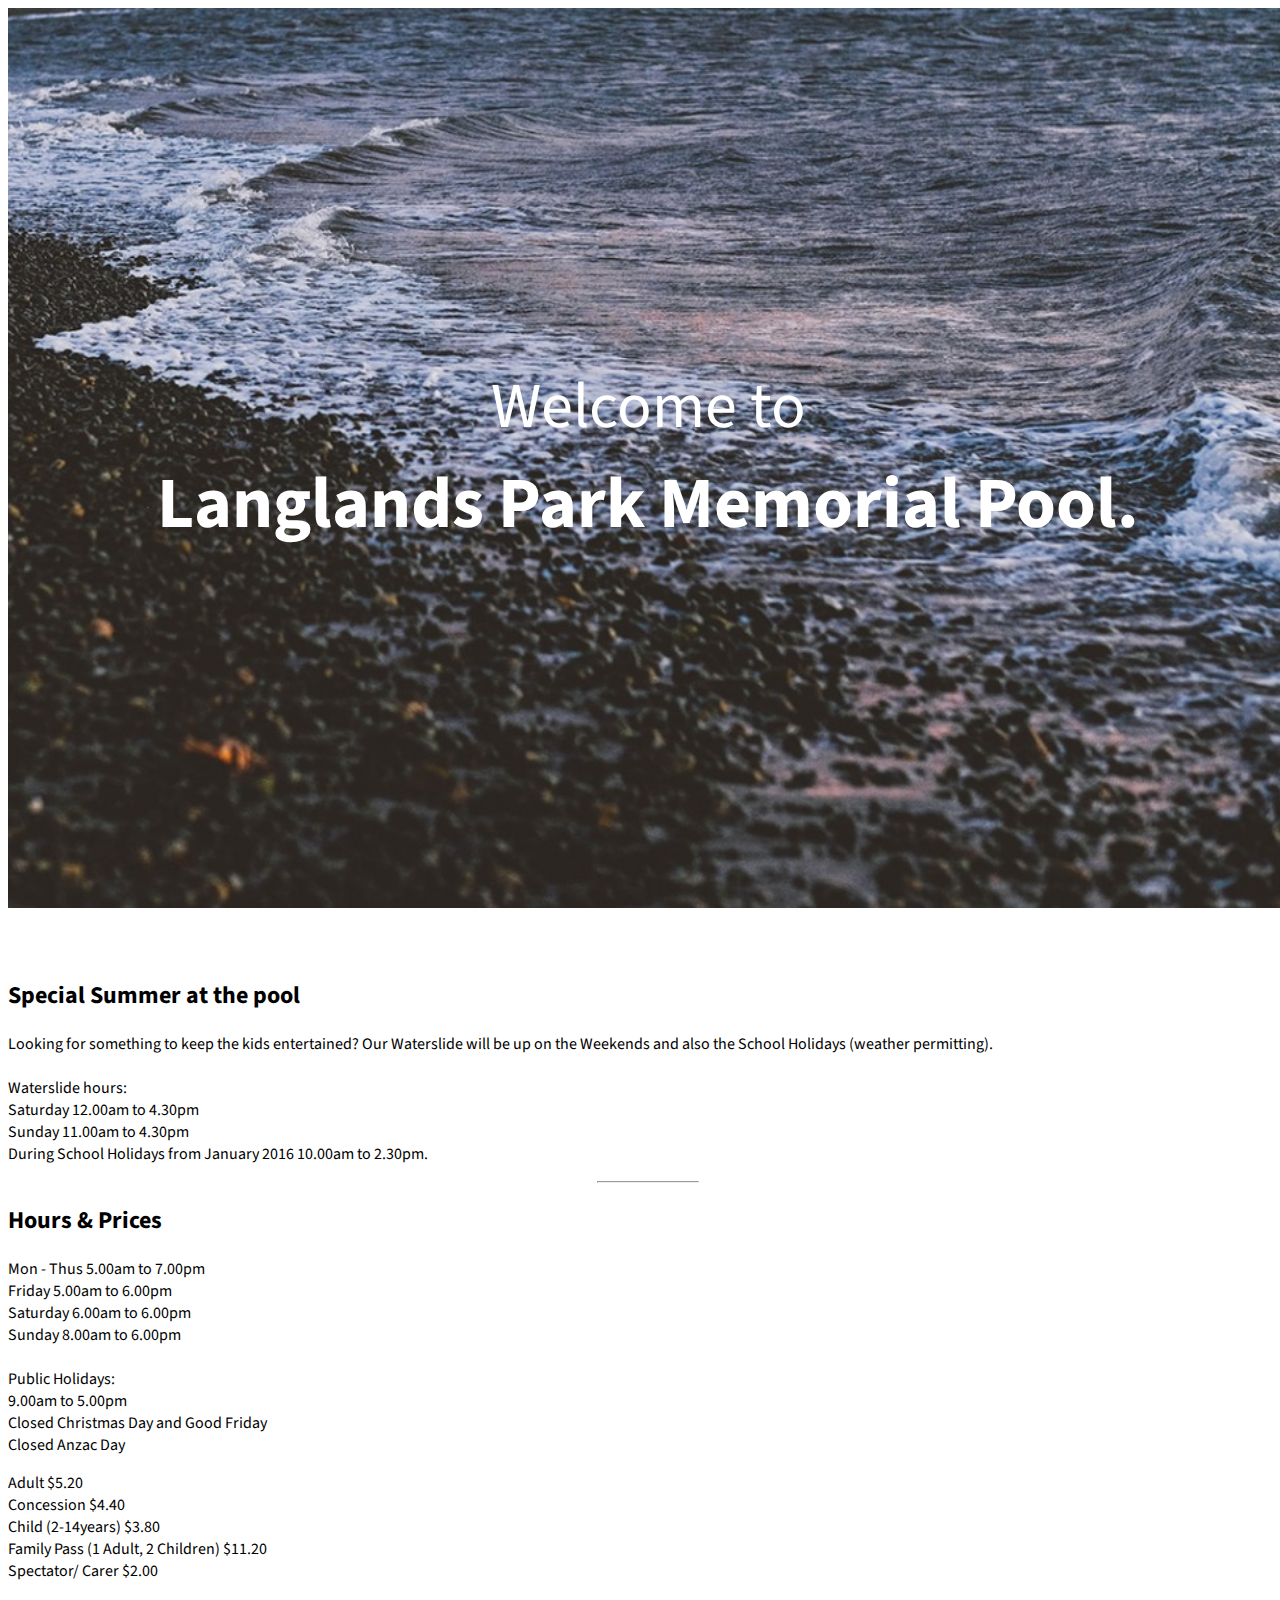
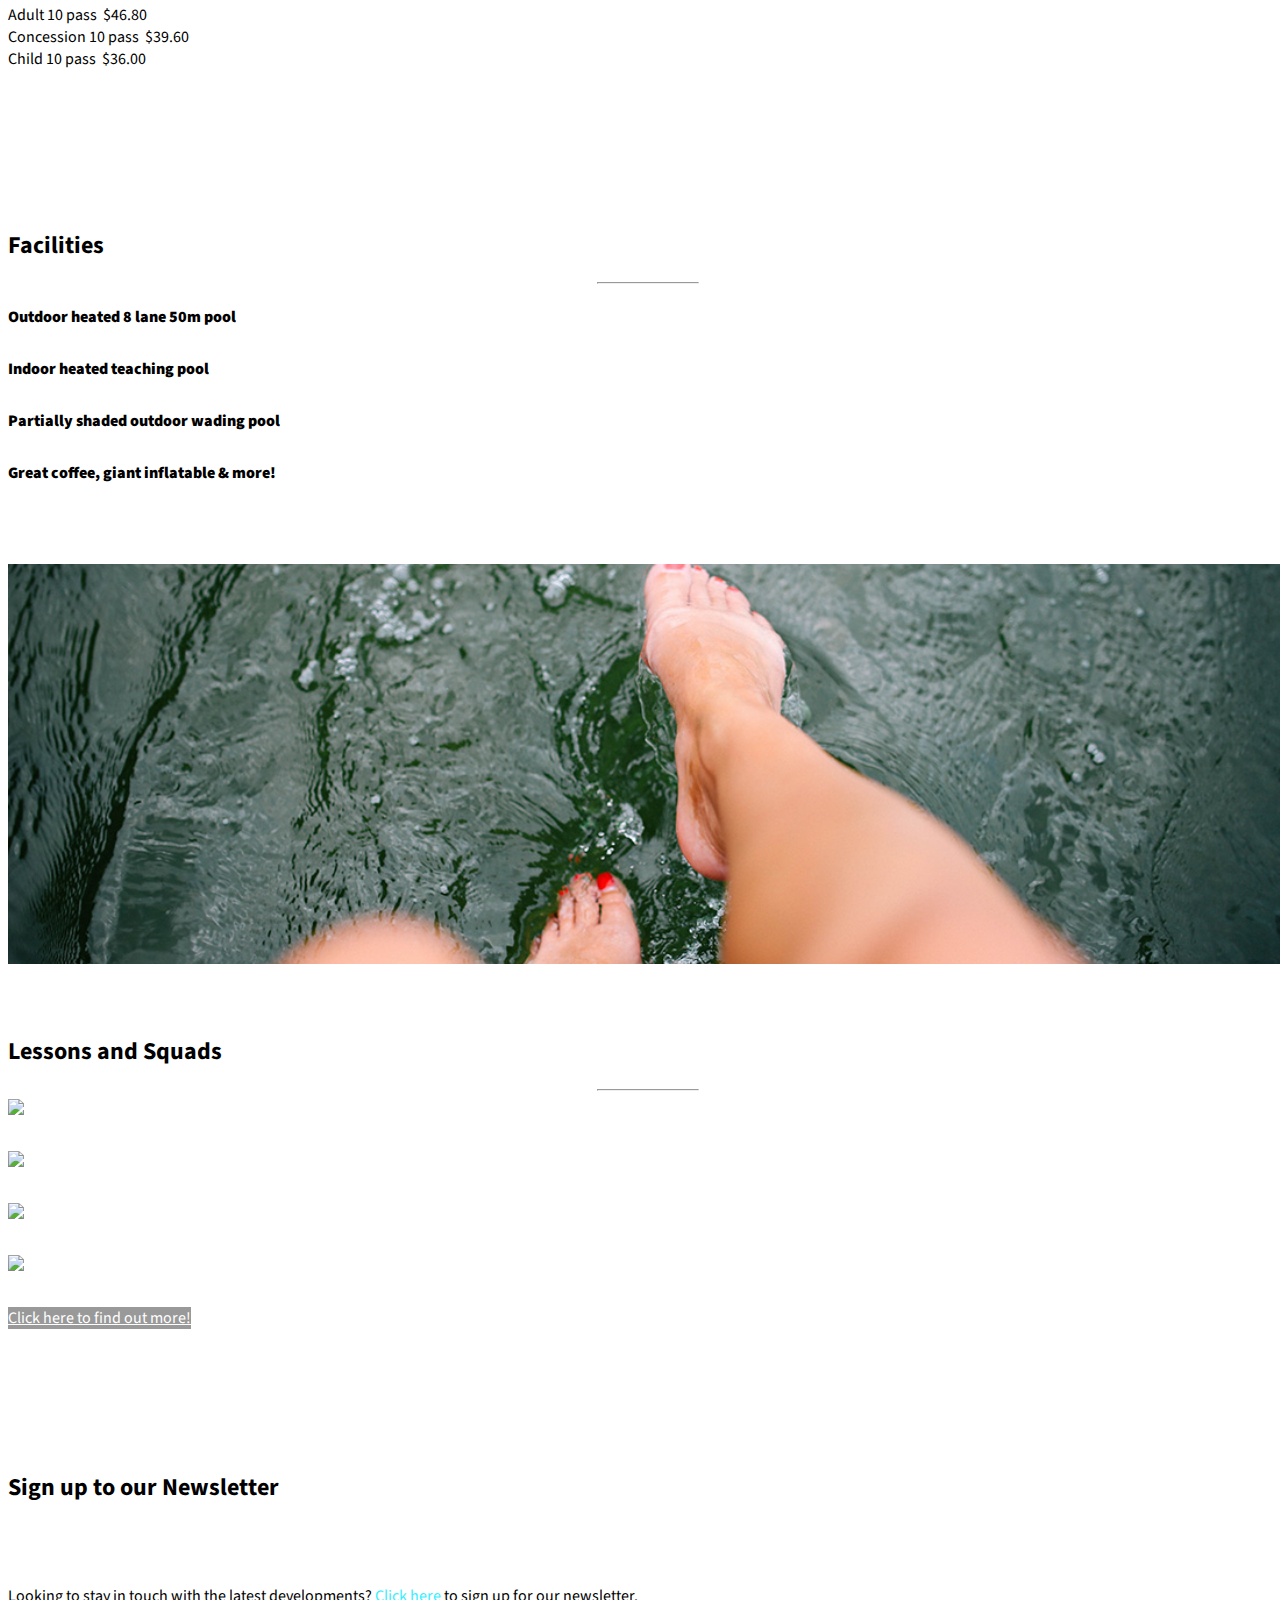
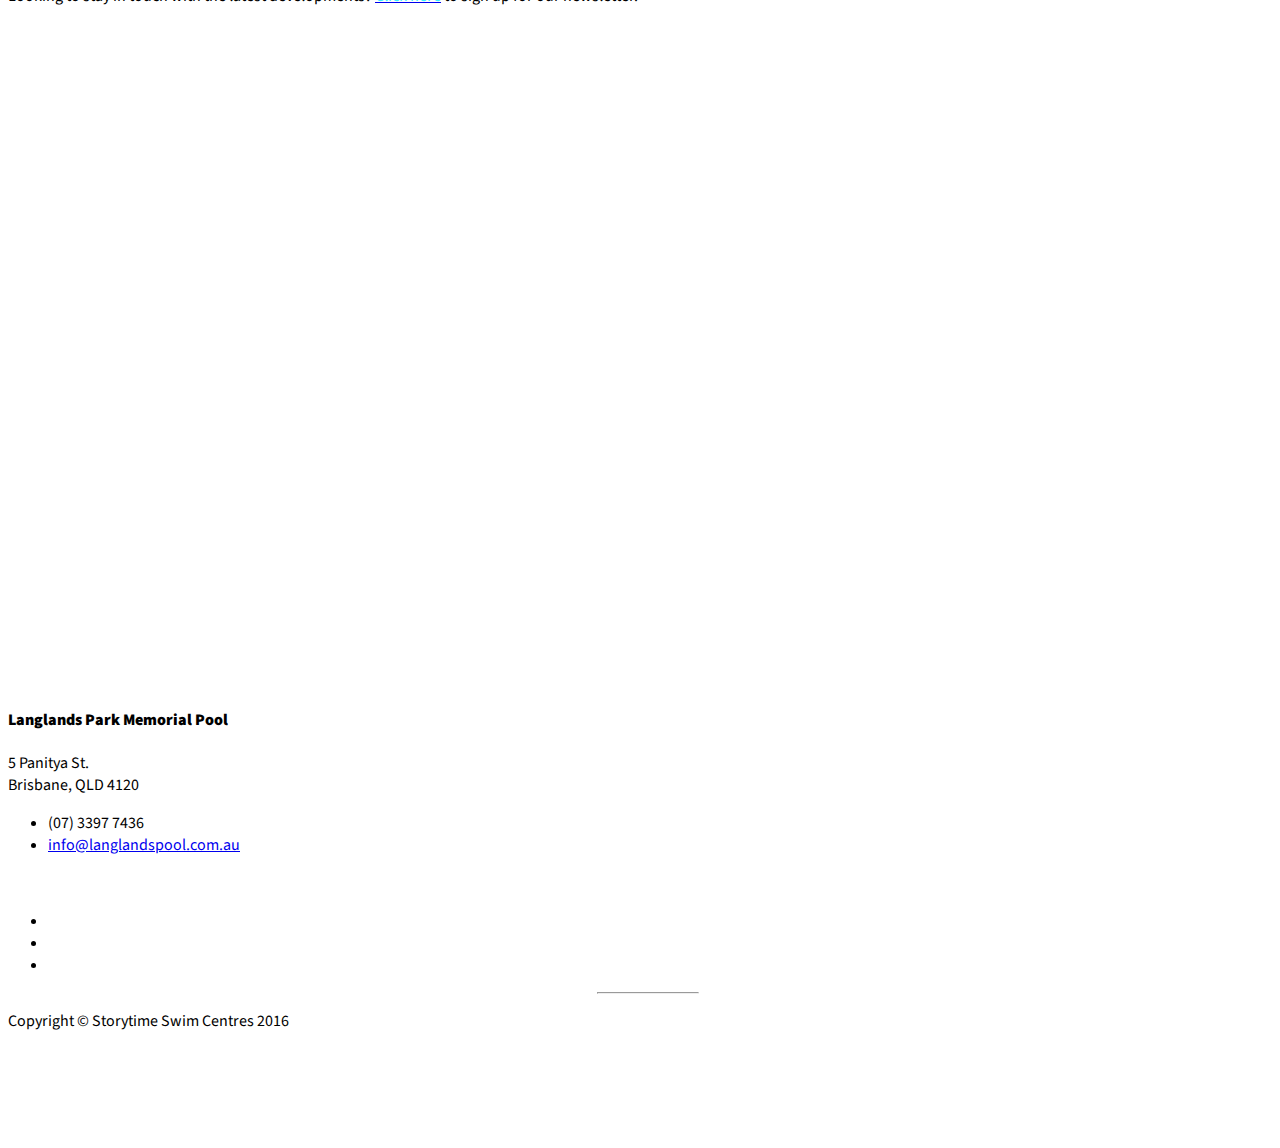
==== commit 375fa4b2: "big changes for index.html ] :wq" ====
--- a/index.html
+++ b/index.html
@@ -76,24 +76,25 @@
         <div class="container">
             <div class="row">
                 <div class="col-lg-12 text-center">
-                    <hr class="small">
-                        <h2>SPECIAL SUMMER AT THE POOL!</h2>
+                    <div class="col-md-12 text-center">
+                        <h2>Special Summer at the pool</h2>
                         <p class="lead">Looking for something to keep the kids entertained? Our Waterslide will be up on the Weekends and also the School Holidays (weather permitting). 
                         <br>
-                        <br><u>Operational Hours:</u>
+                        <br>Waterslide hours:
                         <br>Saturday     12.00am to 4.30pm
                         <br>Sunday   11.00am to 4.30pm
                         <br>During School Holidays from January 2016     10.00am to 2.30pm.</p>
                         <hr class="small">
+                    </div>
                         <h2>Hours & Prices</h2>
                     <div class="col-md-6 text-center">
                         <p class="lead">
-                            <br>Mon - Thus 5.00am to 7.00pm 
+                            Mon - Thus 5.00am to 7.00pm 
                             <br>Friday 5.00am to 6.00pm 
                             <br>Saturday 6.00am to 6.00pm 
                             <br>Sunday 8.00am to 6.00pm 
                             <br>
-                            <br>Public Holidays 
+                            <br>Public Holidays:
                             <br>9.00am to 5.00pm
                             <br>Closed Christmas Day and Good Friday
                             <br>Closed Anzac Day
@@ -101,7 +102,7 @@
                     </div>
                     <div class="col-md-6 text-center">
                         <p class="lead">
-                            <br>Adult $5.20
+                            Adult $5.20
                             <br>Concession $4.40 
                             <br>Child (2-14years) $3.80
                             <br>Family Pass (1 Adult, 2 Children) $11.20 
@@ -235,7 +236,7 @@
                         </div>
                     </div>
                     <!-- /.row (nested) -->
-                    <a href="" class="btn btn-dark">Click here to find out more info!</a> 
+                    <a href="" class="btn btn-dark">Click here to find out more!</a> 
                 </div>
                 <!-- /.col-lg-10 -->
             </div>
@@ -243,6 +244,28 @@
         </div>
         <!-- /.container -->
     </section>
+
+    <!-- Call to Action -->
+    <aside class="call-to-action bg-primary">
+        <div class="container">
+            <div class="row">
+                <div class="col-lg-12 text-center">
+                        <br><h2>Sign up to our Newsletter</h2>
+                        <br>
+                        <br><p class="lead">Looking to stay in touch with the latest developments? <a href="http://eepurl.com/My389" target="_blank"><font color="38eeff">Click here</font></a> to sign up for our newsletter.
+                        <br></p>
+                    <div class="col-lg-12 centered">
+                        <div class="service-item">
+                            <span class="fa-stack fa-4x">
+                                <i class="fa fa-circle fa-stack-2x"></i>
+                                <i class="fa fa-newspaper-o fa-stack-1x text-primary"></i>
+                            </span>
+                       
+                    </div>
+                </div>
+            </div>
+        </div>
+    </aside>
 
     <!-- Map -->
     <section id="contact" class="map">
@@ -275,6 +298,9 @@
                         <li>
                             <a href="https://www.instagram.com/swimlpmp/" target="_blank"><i class="fa fa-instagram fa-fw fa-3x"></i></a>
                         </li>
+                        <li>
+                            <a href="https://www.instagram.com/swimlpmp/" target="_blank"><i class="fa fa-newspaper-o fa-fw fa-3x"></i></a>
+                        </li>
                     </ul>
                     <hr class="small">
                     <p class="text-muted">Copyright &copy; Storytime Swim Centres 2016</p>
--- a/css/custom.css
+++ b/css/custom.css
@@ -27,6 +27,16 @@
     padding: 0;
     font-size: 4.5em;
     font-weight: 700;
+    color: #fff;
+    border-color: #000;
+    border-width: 4px;
+}
+
+.text-vertical-center h2 {
+    margin: 0;
+    padding: 0;
+    font-size: 4em;
+    font-weight: 400;
     color: #fff;
     border-color: #000;
     border-width: 4px;
@@ -202,7 +212,7 @@
     width: 100%;
     height: 400px;
     color: #fff;
-    background: url(../img/callout1.jpg) no-repeat center center scroll;
+    background: url(../img/lake.jpg) no-repeat center center scroll;
     -webkit-background-size: cover;
     -moz-background-size: cover;
     background-size: cover;
@@ -216,7 +226,7 @@
     width: 100%;
     height: 400px;
     color: #fff;
-    background: url(../img/sky.jpg) no-repeat center center scroll;
+    background: url(../img/lake.jpg) no-repeat center center scroll;
     -webkit-background-size: cover;
     -moz-background-size: cover;
     background-size: cover;
@@ -267,4 +277,4 @@
 
 footer {
     padding: 100px 0;
-}+}
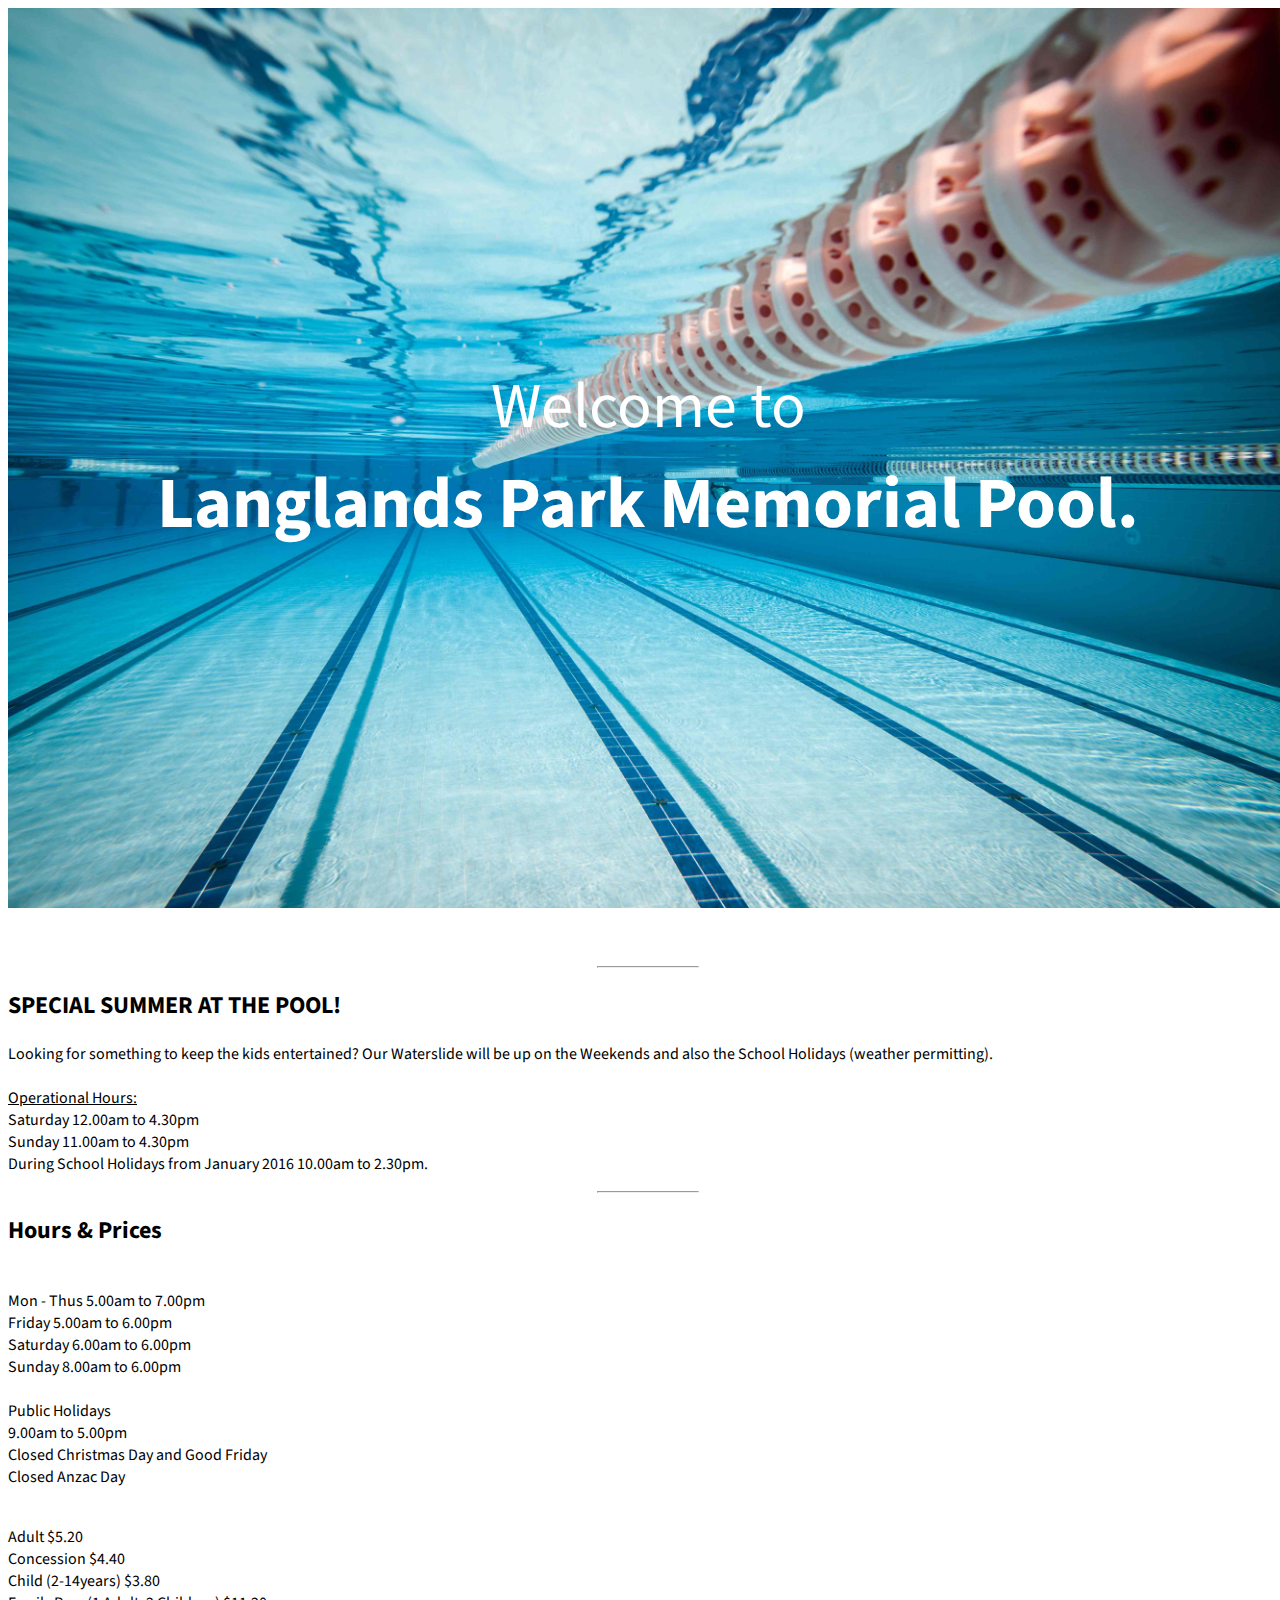
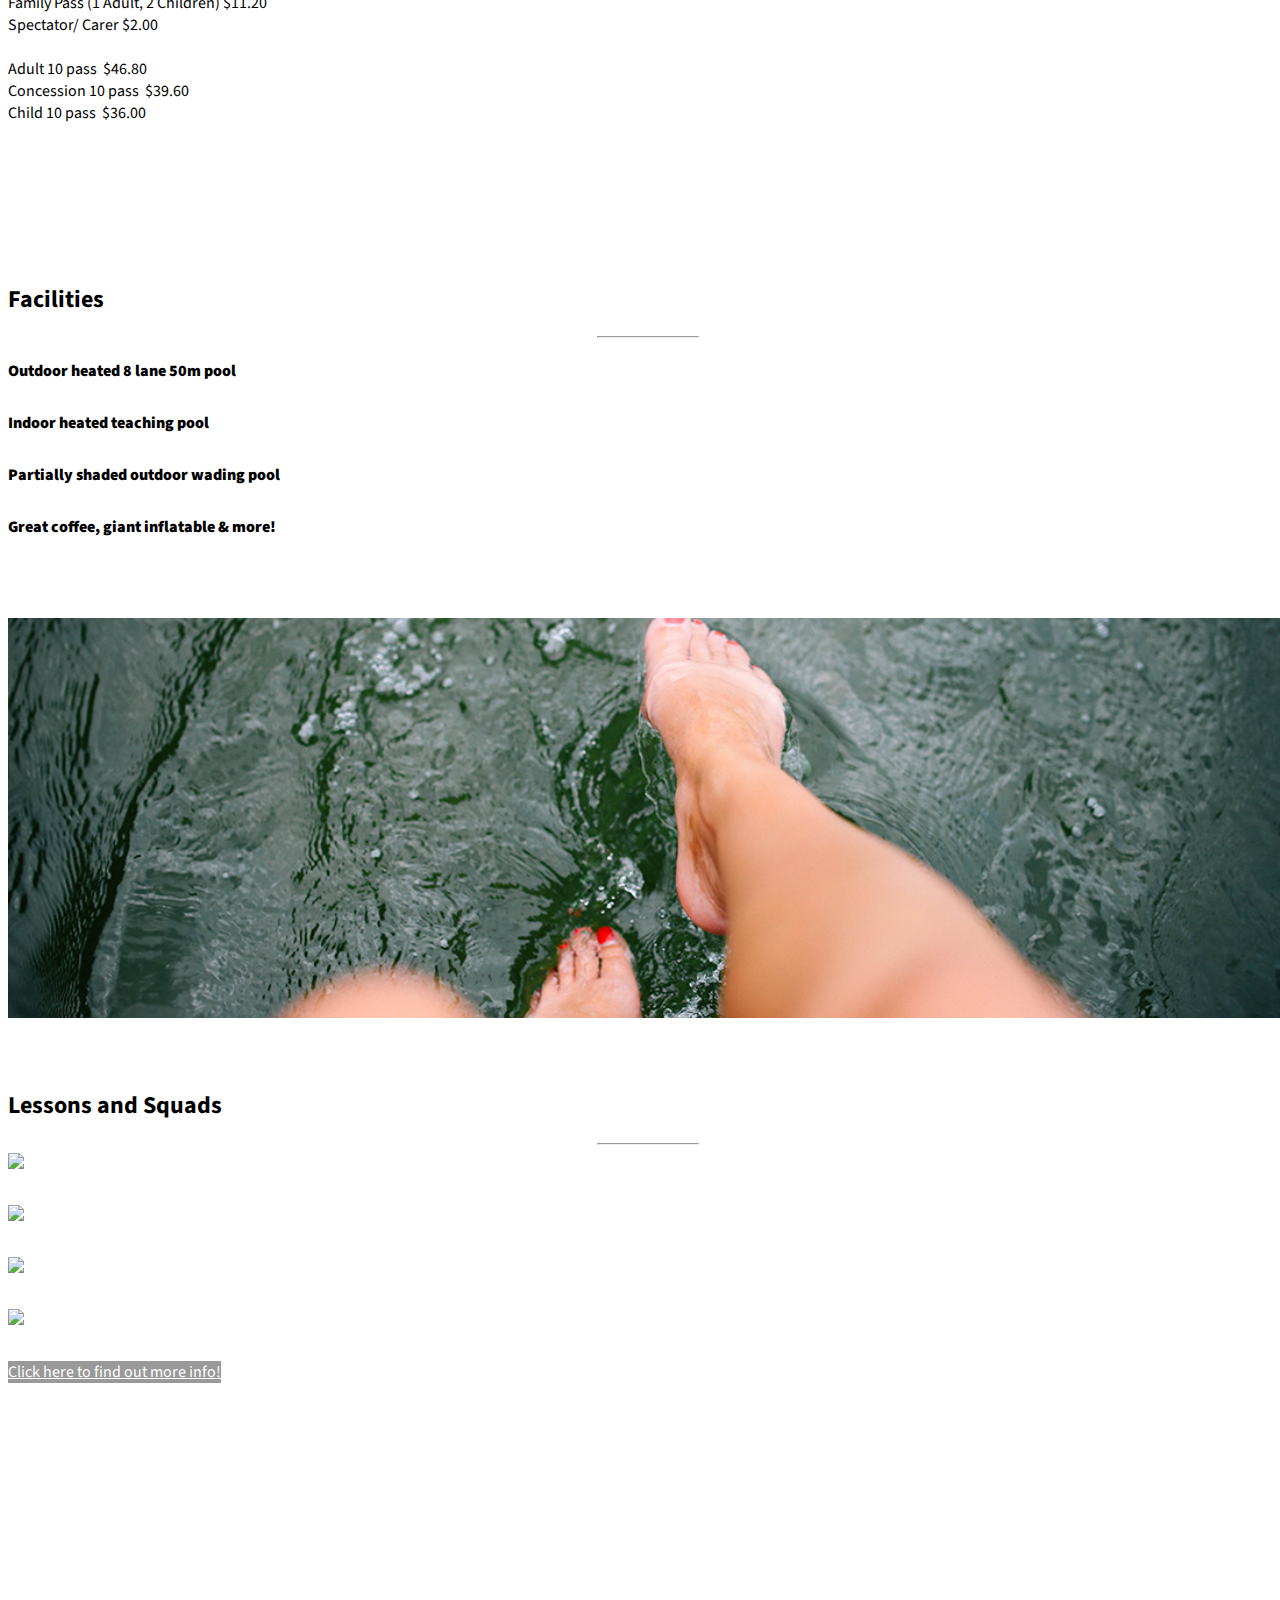
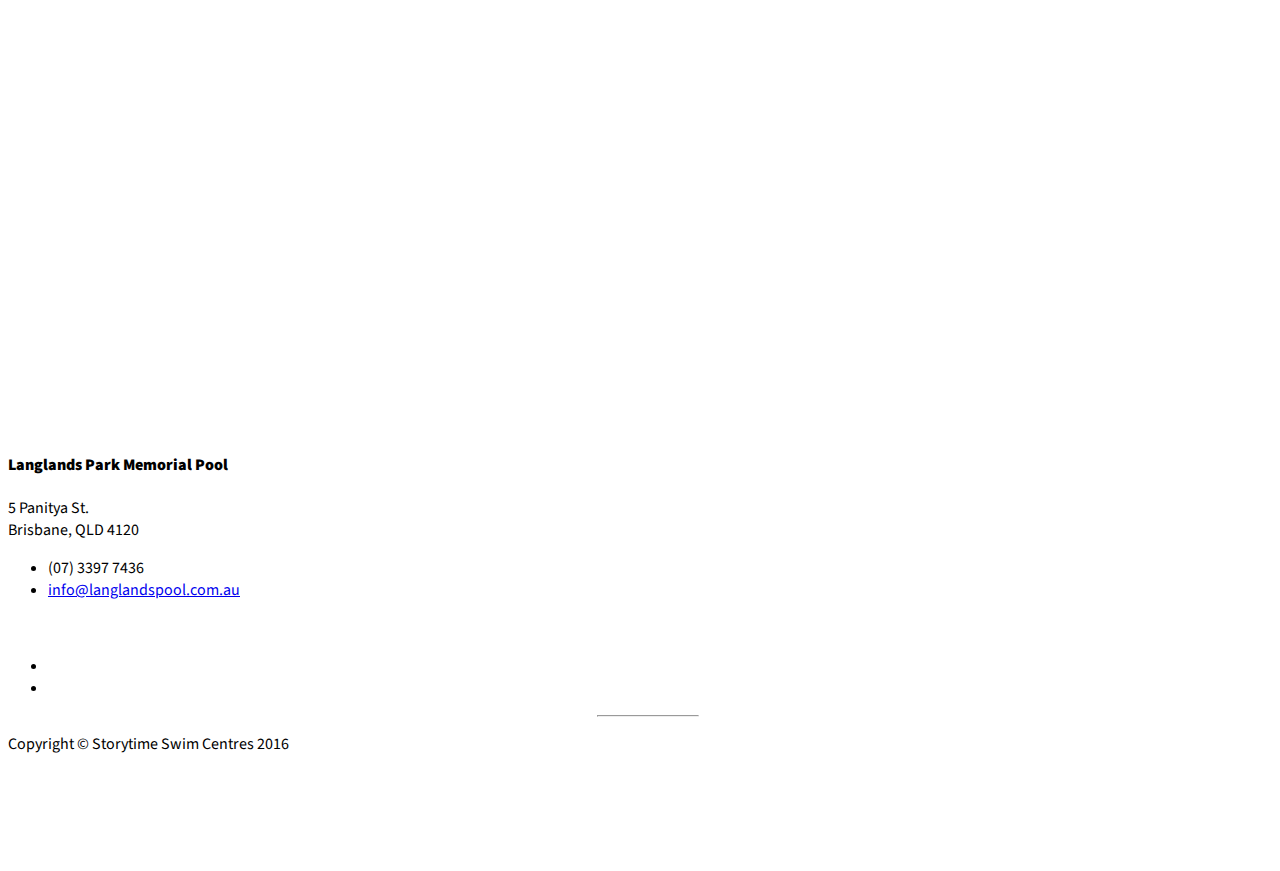
==== commit f97ab257: "Merge https://github.com/coastcape/mt into gh-pages" ====
--- a/index.html
+++ b/index.html
@@ -76,25 +76,24 @@
         <div class="container">
             <div class="row">
                 <div class="col-lg-12 text-center">
-                    <div class="col-md-12 text-center">
-                        <h2>Special Summer at the pool</h2>
+                    <hr class="small">
+                        <h2>SPECIAL SUMMER AT THE POOL!</h2>
                         <p class="lead">Looking for something to keep the kids entertained? Our Waterslide will be up on the Weekends and also the School Holidays (weather permitting). 
                         <br>
-                        <br>Waterslide hours:
+                        <br><u>Operational Hours:</u>
                         <br>Saturday     12.00am to 4.30pm
                         <br>Sunday   11.00am to 4.30pm
                         <br>During School Holidays from January 2016     10.00am to 2.30pm.</p>
                         <hr class="small">
-                    </div>
                         <h2>Hours & Prices</h2>
                     <div class="col-md-6 text-center">
                         <p class="lead">
-                            Mon - Thus 5.00am to 7.00pm 
+                            <br>Mon - Thus 5.00am to 7.00pm 
                             <br>Friday 5.00am to 6.00pm 
                             <br>Saturday 6.00am to 6.00pm 
                             <br>Sunday 8.00am to 6.00pm 
                             <br>
-                            <br>Public Holidays:
+                            <br>Public Holidays 
                             <br>9.00am to 5.00pm
                             <br>Closed Christmas Day and Good Friday
                             <br>Closed Anzac Day
@@ -102,7 +101,7 @@
                     </div>
                     <div class="col-md-6 text-center">
                         <p class="lead">
-                            Adult $5.20
+                            <br>Adult $5.20
                             <br>Concession $4.40 
                             <br>Child (2-14years) $3.80
                             <br>Family Pass (1 Adult, 2 Children) $11.20 
@@ -236,7 +235,7 @@
                         </div>
                     </div>
                     <!-- /.row (nested) -->
-                    <a href="" class="btn btn-dark">Click here to find out more!</a> 
+                    <a href="" class="btn btn-dark">Click here to find out more info!</a> 
                 </div>
                 <!-- /.col-lg-10 -->
             </div>
@@ -244,28 +243,6 @@
         </div>
         <!-- /.container -->
     </section>
-
-    <!-- Call to Action -->
-    <aside class="call-to-action bg-primary">
-        <div class="container">
-            <div class="row">
-                <div class="col-lg-12 text-center">
-                        <br><h2>Sign up to our Newsletter</h2>
-                        <br>
-                        <br><p class="lead">Looking to stay in touch with the latest developments? <a href="http://eepurl.com/My389" target="_blank"><font color="38eeff">Click here</font></a> to sign up for our newsletter.
-                        <br></p>
-                    <div class="col-lg-12 centered">
-                        <div class="service-item">
-                            <span class="fa-stack fa-4x">
-                                <i class="fa fa-circle fa-stack-2x"></i>
-                                <i class="fa fa-newspaper-o fa-stack-1x text-primary"></i>
-                            </span>
-                       
-                    </div>
-                </div>
-            </div>
-        </div>
-    </aside>
 
     <!-- Map -->
     <section id="contact" class="map">
@@ -298,9 +275,6 @@
                         <li>
                             <a href="https://www.instagram.com/swimlpmp/" target="_blank"><i class="fa fa-instagram fa-fw fa-3x"></i></a>
                         </li>
-                        <li>
-                            <a href="https://www.instagram.com/swimlpmp/" target="_blank"><i class="fa fa-newspaper-o fa-fw fa-3x"></i></a>
-                        </li>
                     </ul>
                     <hr class="small">
                     <p class="text-muted">Copyright &copy; Storytime Swim Centres 2016</p>
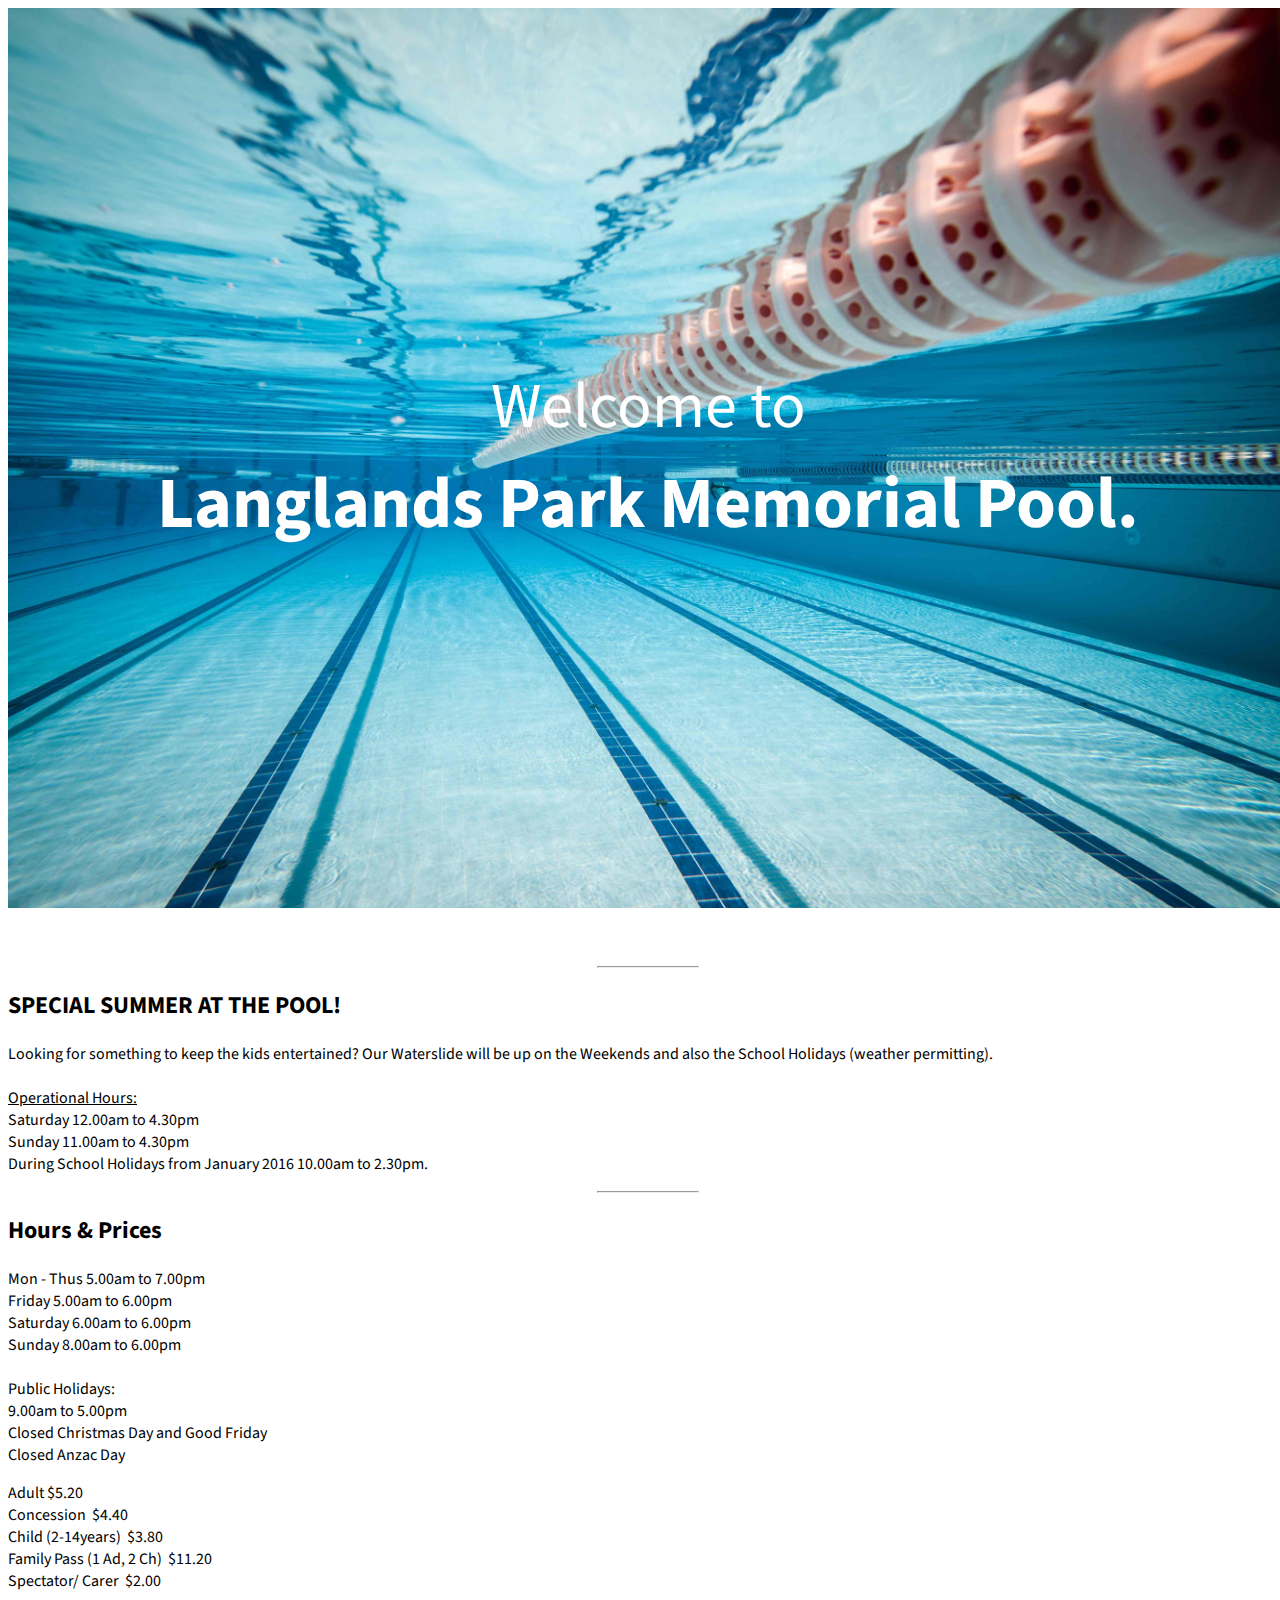
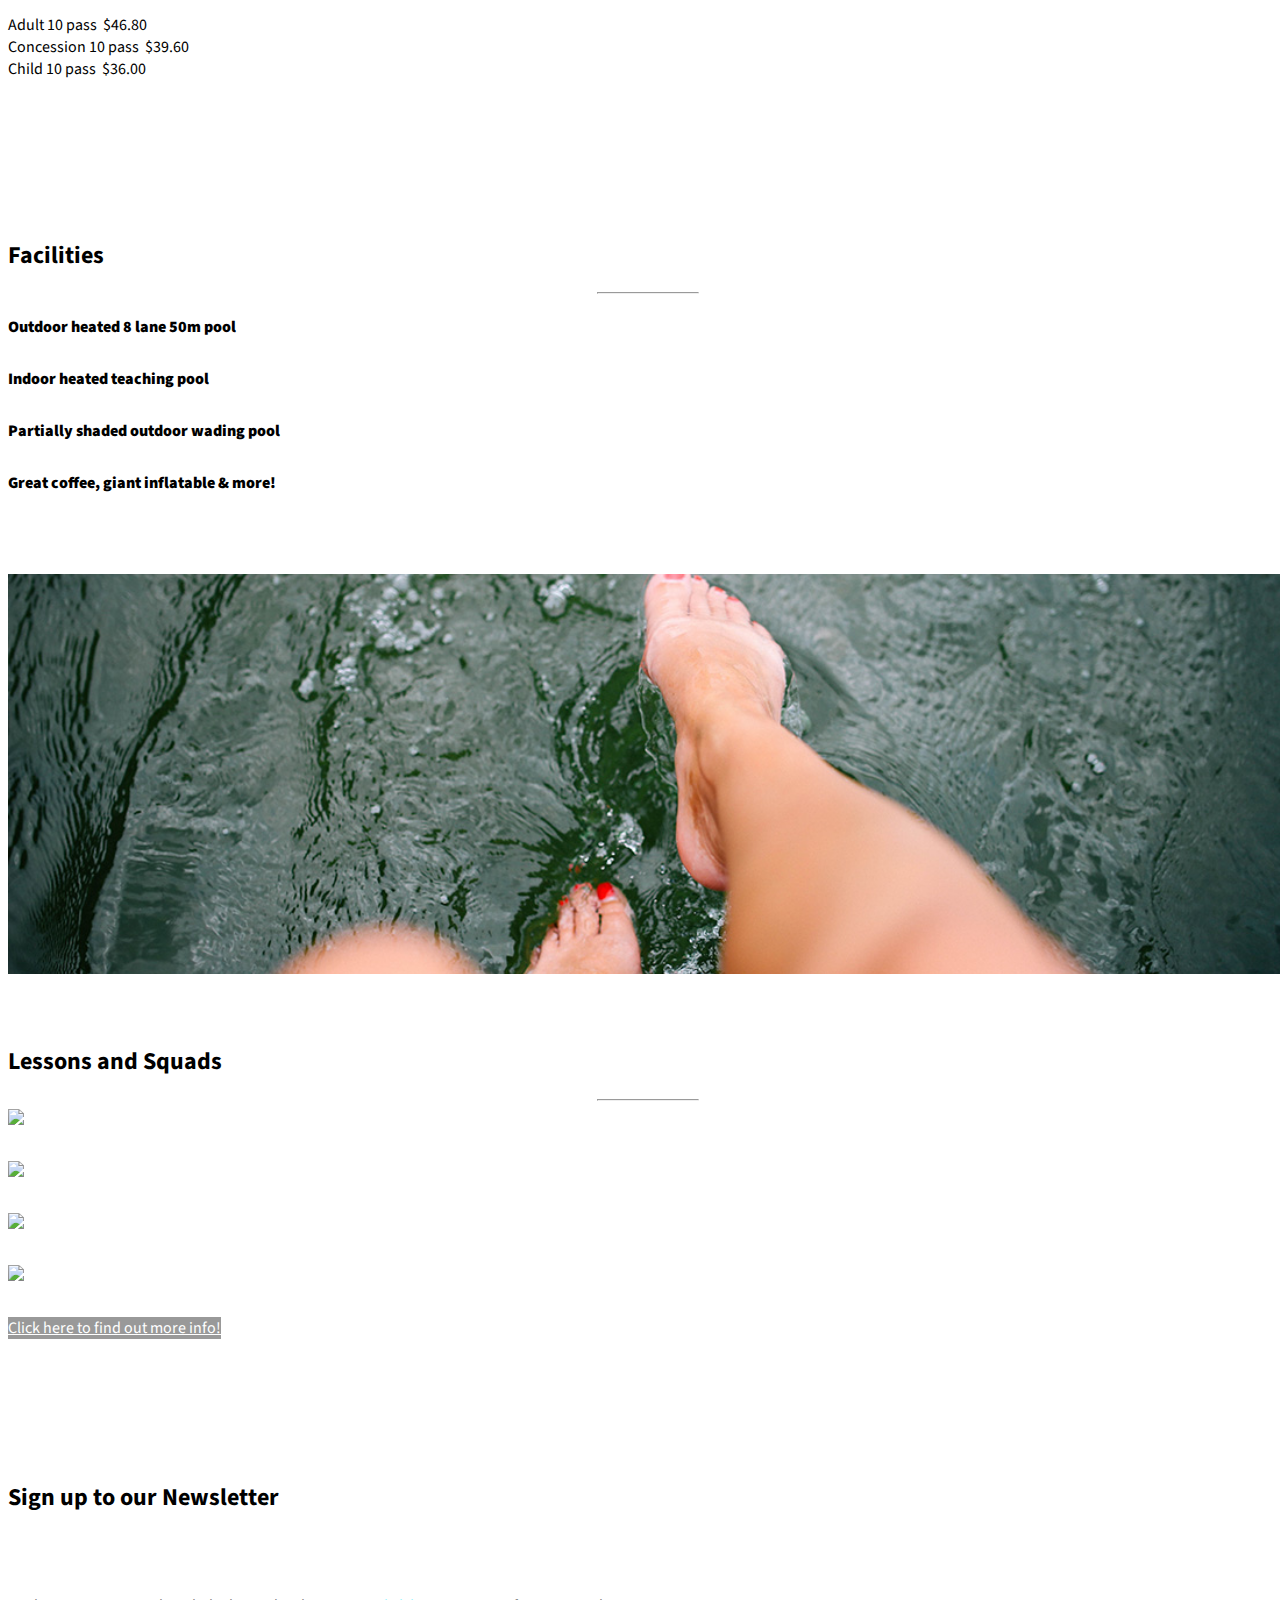
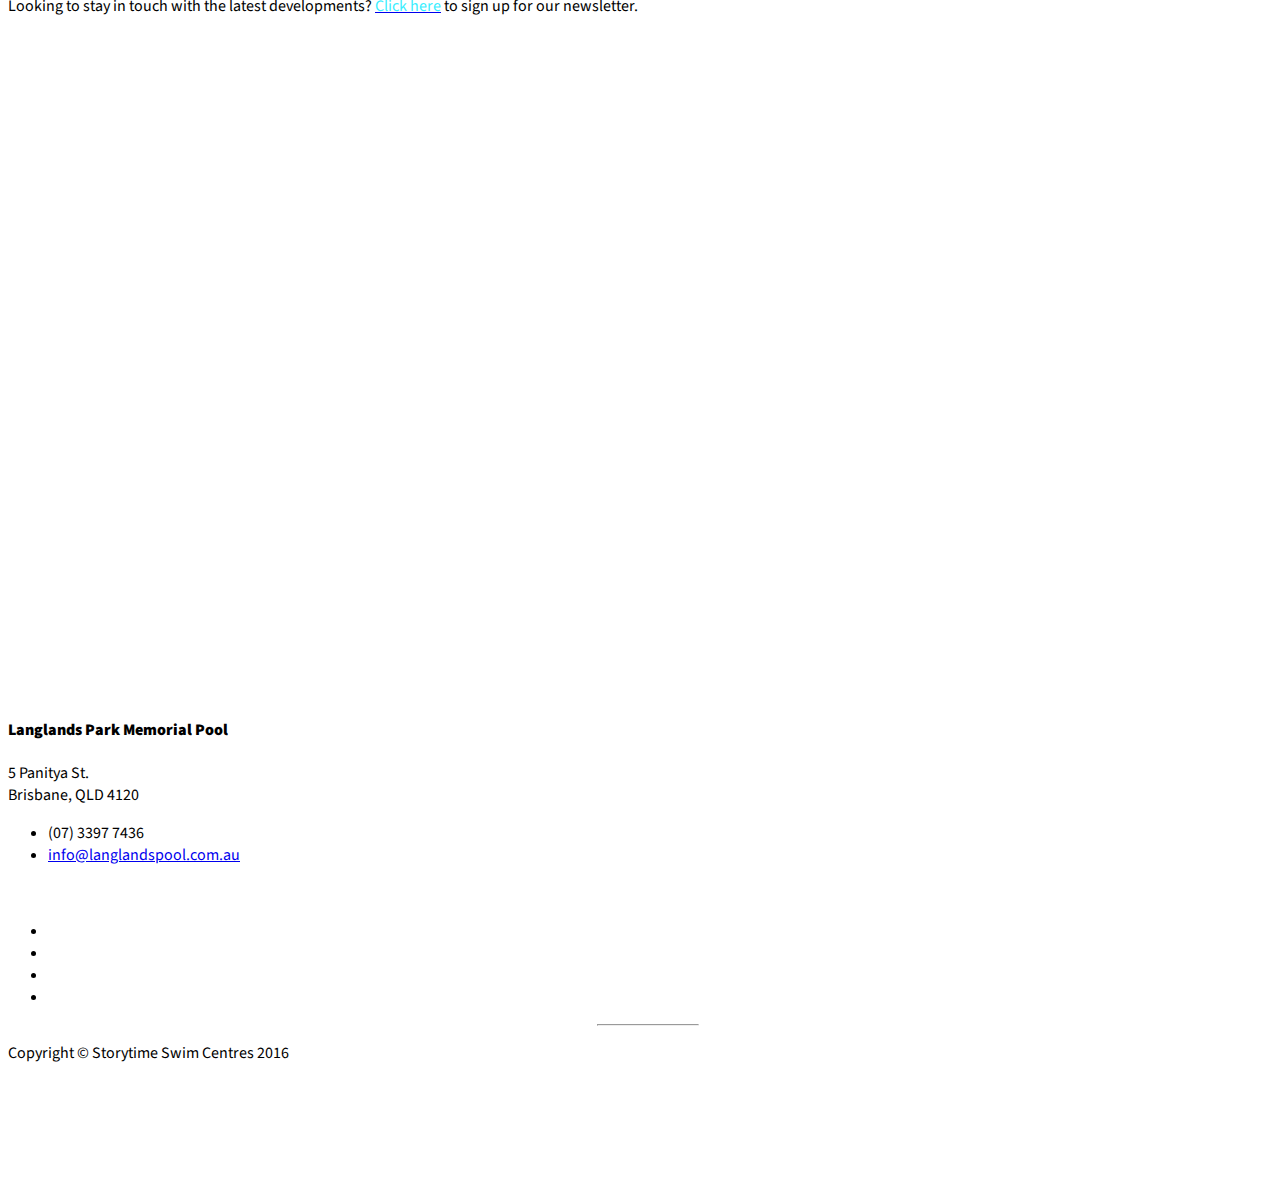
==== commit 247d815e: "some comments" ====
--- a/index.html
+++ b/index.html
@@ -73,27 +73,28 @@
 
     <!-- About -->
     <section id="about" class="about">
-        <div class="container">
+        <div class="container-fluid">
             <div class="row">
                 <div class="col-lg-12 text-center">
                     <hr class="small">
                         <h2>SPECIAL SUMMER AT THE POOL!</h2>
-                        <p class="lead">Looking for something to keep the kids entertained? Our Waterslide will be up on the Weekends and also the School Holidays (weather permitting). 
-                        <br>
-                        <br><u>Operational Hours:</u>
-                        <br>Saturday     12.00am to 4.30pm
-                        <br>Sunday   11.00am to 4.30pm
-                        <br>During School Holidays from January 2016     10.00am to 2.30pm.</p>
+                        <p class="lead">
+                            Looking for something to keep the kids entertained? Our Waterslide will be up on the Weekends and also the School Holidays (weather permitting). 
+                            <br>
+                            <br><u>Operational Hours:</u>
+                            <br>Saturday     12.00am to 4.30pm
+                            <br>Sunday   11.00am to 4.30pm
+                            <br>During School Holidays from January 2016     10.00am to 2.30pm.</p>
                         <hr class="small">
                         <h2>Hours & Prices</h2>
                     <div class="col-md-6 text-center">
                         <p class="lead">
-                            <br>Mon - Thus 5.00am to 7.00pm 
+                            Mon - Thus 5.00am to 7.00pm 
                             <br>Friday 5.00am to 6.00pm 
                             <br>Saturday 6.00am to 6.00pm 
                             <br>Sunday 8.00am to 6.00pm 
                             <br>
-                            <br>Public Holidays 
+                            <br>Public Holidays:
                             <br>9.00am to 5.00pm
                             <br>Closed Christmas Day and Good Friday
                             <br>Closed Anzac Day
@@ -101,11 +102,11 @@
                     </div>
                     <div class="col-md-6 text-center">
                         <p class="lead">
-                            <br>Adult $5.20
-                            <br>Concession $4.40 
-                            <br>Child (2-14years) $3.80
-                            <br>Family Pass (1 Adult, 2 Children) $11.20 
-                            <br>Spectator/ Carer  $2.00 
+                            Adult $5.20
+                            <br>Concession &nbsp;$4.40 
+                            <br>Child (2-14years) &nbsp;$3.80
+                            <br>Family Pass (1 Ad, 2 Ch) &nbsp;$11.20 
+                            <br>Spectator/ Carer  &nbsp;$2.00 
                             <br>
                             <br>Adult 10 pass &nbsp;$46.80 
                             <br>Concession 10 pass &nbsp;$39.60 
@@ -208,27 +209,27 @@
                     <div class="row">
                         <div class="col-md-6">
                             <div class="portfolio-item">
-                                <a href="/tuition.html#lessons">
+                                <a href="/about.html">
                                     <img class="img-portfolio img-responsive" src="img/portfolio-1.jpg">
                                 </a>
                             </div>
                         </div>
                         <div class="col-md-6">
                             <div class="portfolio-item">
-                                <a href="/tuition.html#juniorsquads">
+                                <a href="/about.html#juniorsquads">
                                     <img class="img-portfolio img-responsive" src="img/portfolio-2.jpg">
                                 </a>
                             </div>
                         </div>
                         <div class="col-md-6">
                             <div class="portfolio-item">
-                                <a href="/tuition.html#squads">
+                                <a href="/about.html#squads">
                                     <img class="img-portfolio img-responsive" src="img/portfolio-3.jpg">
                             </div>
                         </div>
                         <div class="col-md-6">
                             <div class="portfolio-item">
-                                <a href="/tuition.html#adultlessons">
+                                <a href="/about.html#adultlessons">
                                     <img class="img-portfolio img-responsive" src="img/portfolio-4.jpg">
                                 </a>
                             </div>
@@ -243,6 +244,28 @@
         </div>
         <!-- /.container -->
     </section>
+
+    <!-- Call to Action -->
+    <aside class="call-to-action bg-primary">
+        <div class="container">
+            <div class="row">
+                <div class="col-lg-12 text-center">
+                        <br><h2>Sign up to our Newsletter</h2>
+                        <br>
+                        <br><p class="lead">Looking to stay in touch with the latest developments? <a href="http://eepurl.com/My389" target="_blank"><font color="38eeff">Click here</font></a> to sign up for our newsletter.
+                        <br></p>
+                    <div class="col-lg-12 centered">
+                        <div class="service-item">
+                            <span class="fa-stack fa-4x">
+                                <i class="fa fa-circle fa-stack-2x"></i>
+                                <i class="fa fa-newspaper-o fa-stack-1x text-primary"></i>
+                            </span>
+                       
+                    </div>
+                </div>
+            </div>
+        </div>
+    </aside>
 
     <!-- Map -->
     <section id="contact" class="map">
@@ -271,6 +294,12 @@
                     <ul class="list-inline">
                         <li>
                             <a href="https://www.facebook.com/Langlands-Park-Memorial-Pool-1642697295963196/" target="_blank"><i class="fa fa-facebook fa-fw fa-3x"></i></a>
+                        </li>
+                        <li>
+                            <a href="https://www.instagram.com/swimlpmp/" target="_blank"><i class="fa fa-instagram fa-fw fa-3x"></i></a>
+                        </li>
+                        <li>
+                            <a href="https://www.instagram.com/swimlpmp/" target="_blank"><i class="fa fa-newspaper-o fa-fw fa-3x"></i></a>
                         </li>
                         <li>
                             <a href="https://www.instagram.com/swimlpmp/" target="_blank"><i class="fa fa-instagram fa-fw fa-3x"></i></a>
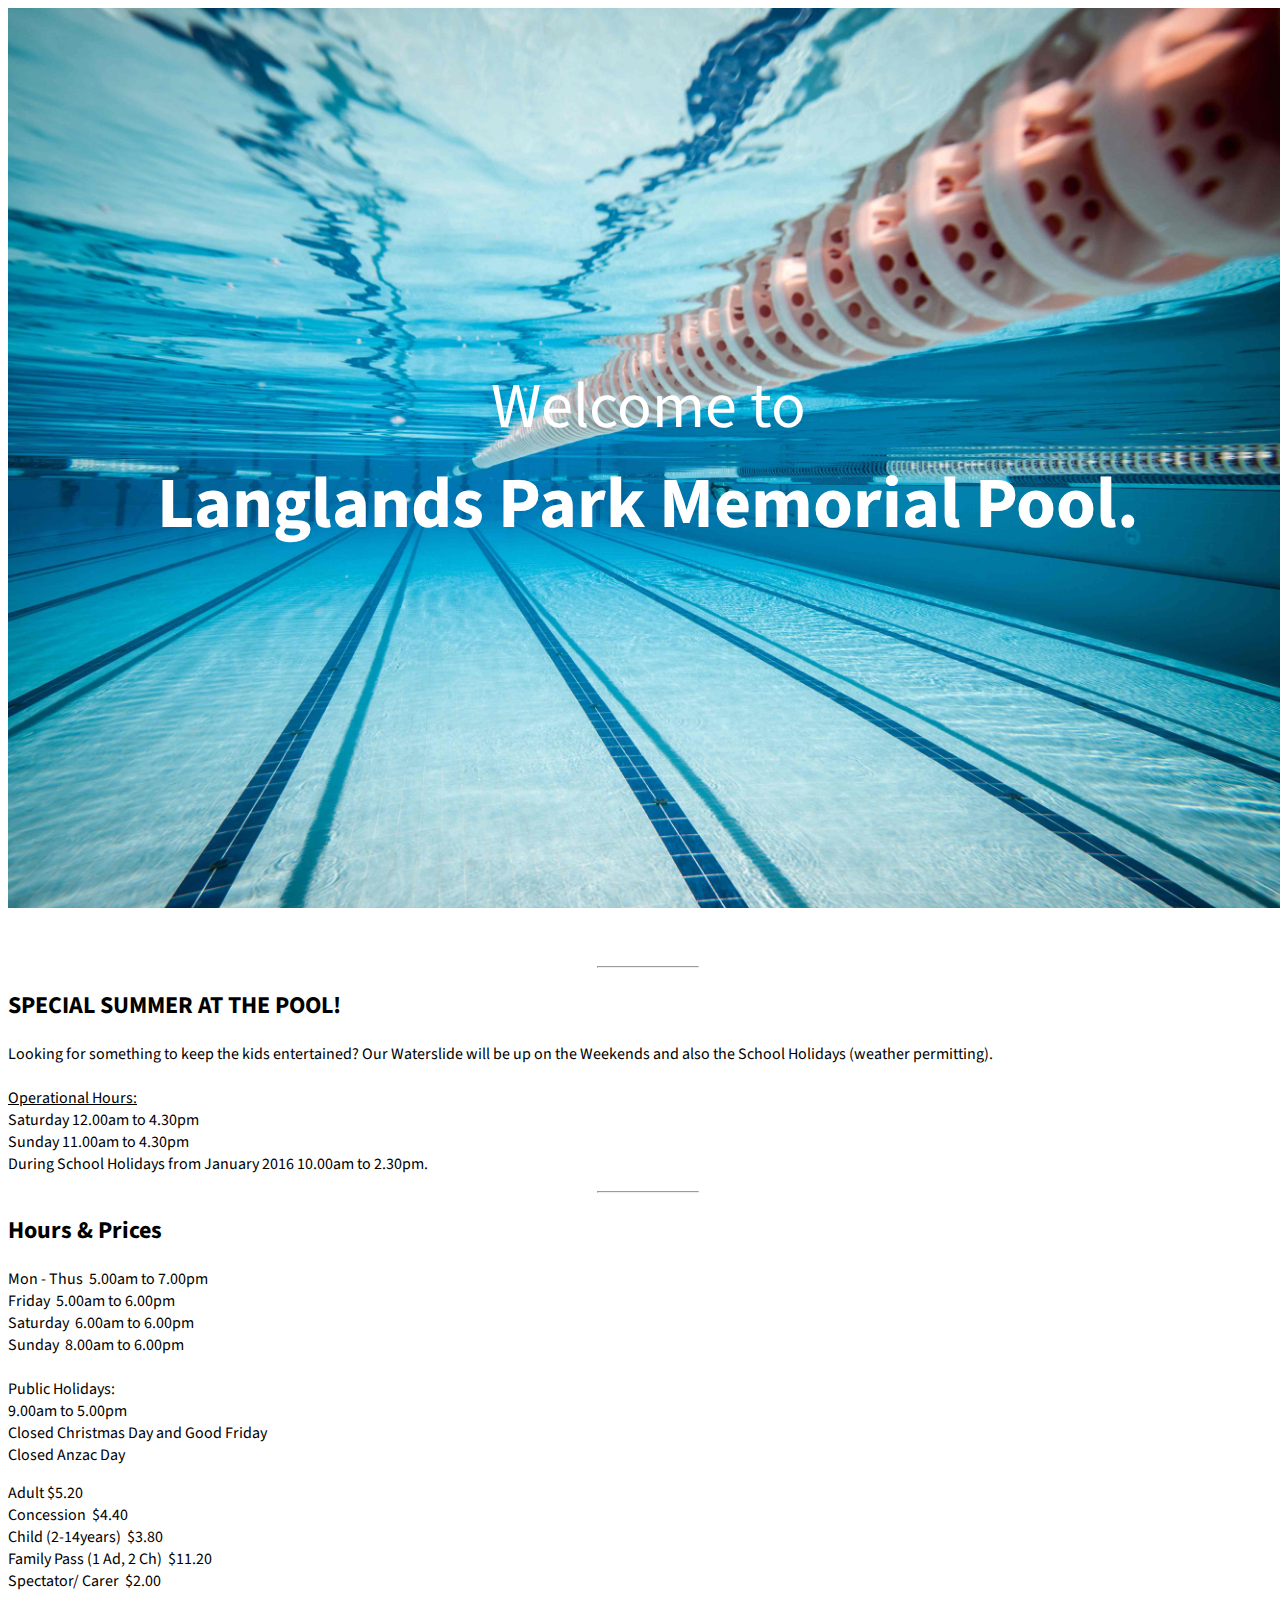
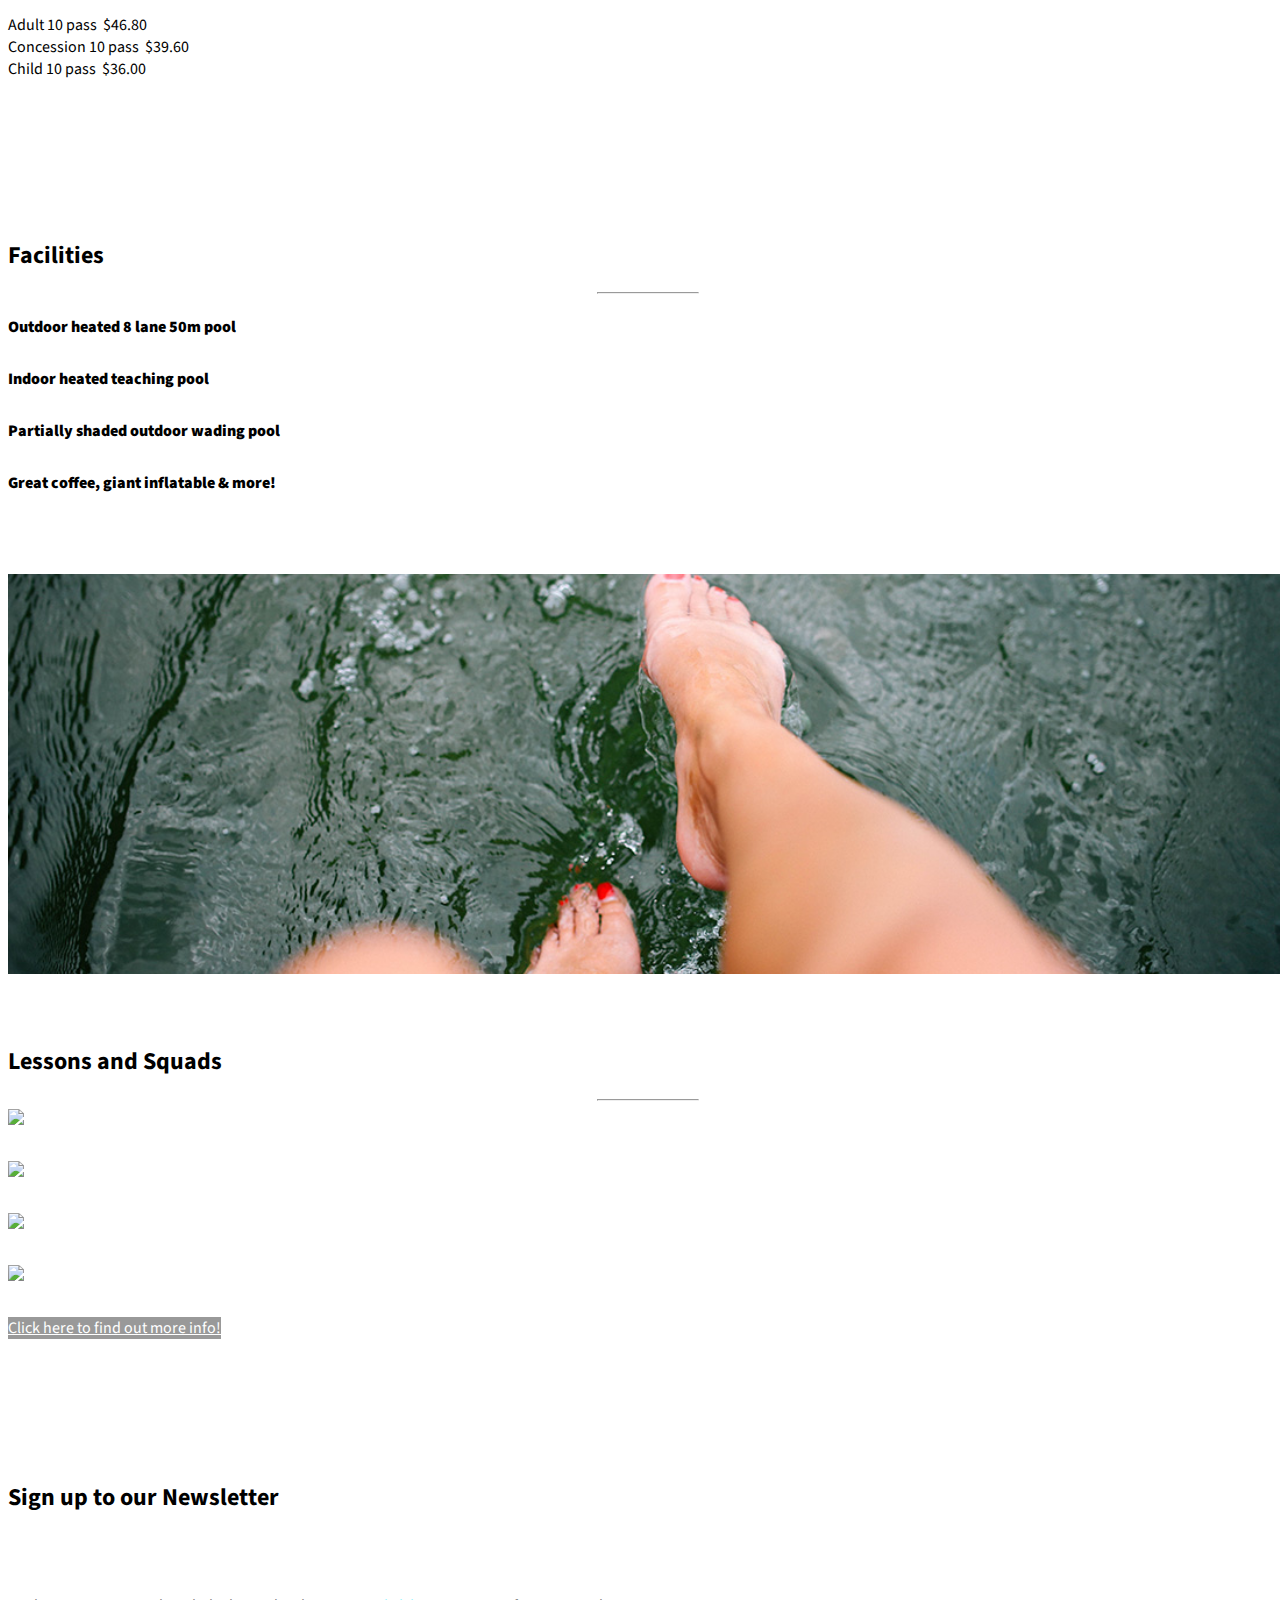
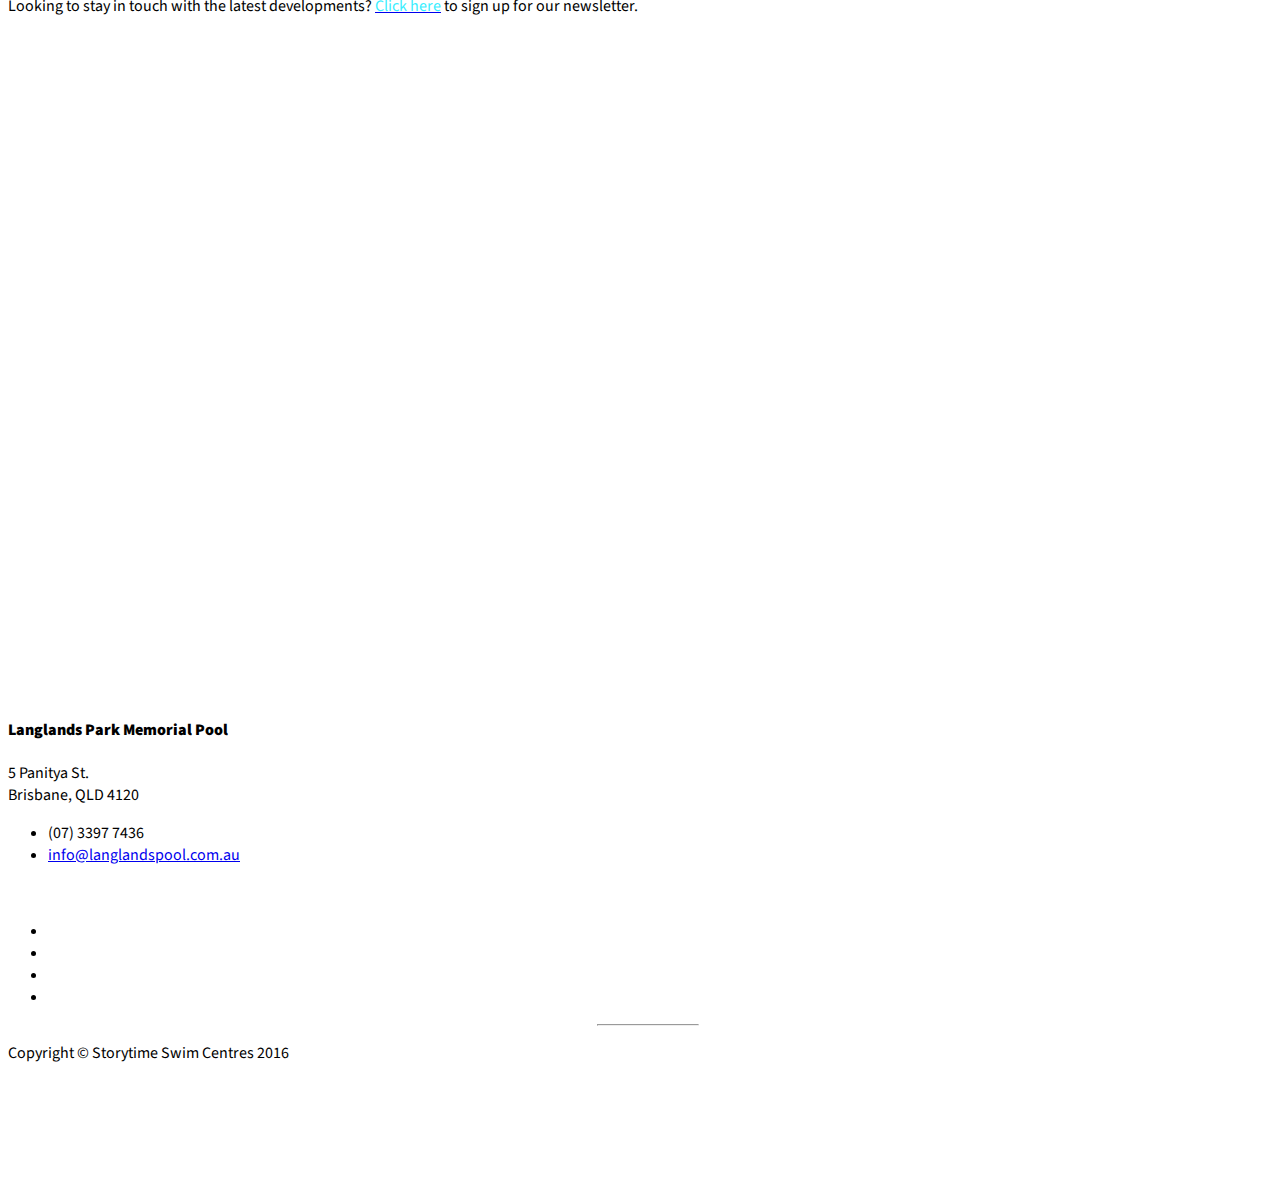
==== commit 303cea29: "message" ====
--- a/index.html
+++ b/index.html
@@ -89,10 +89,10 @@
                         <h2>Hours & Prices</h2>
                     <div class="col-md-6 text-center">
                         <p class="lead">
-                            Mon - Thus 5.00am to 7.00pm 
-                            <br>Friday 5.00am to 6.00pm 
-                            <br>Saturday 6.00am to 6.00pm 
-                            <br>Sunday 8.00am to 6.00pm 
+                            Mon - Thus &nbsp;5.00am to 7.00pm 
+                            <br>Friday &nbsp;5.00am to 6.00pm 
+                            <br>Saturday &nbsp;6.00am to 6.00pm 
+                            <br>Sunday &nbsp;8.00am to 6.00pm 
                             <br>
                             <br>Public Holidays:
                             <br>9.00am to 5.00pm
